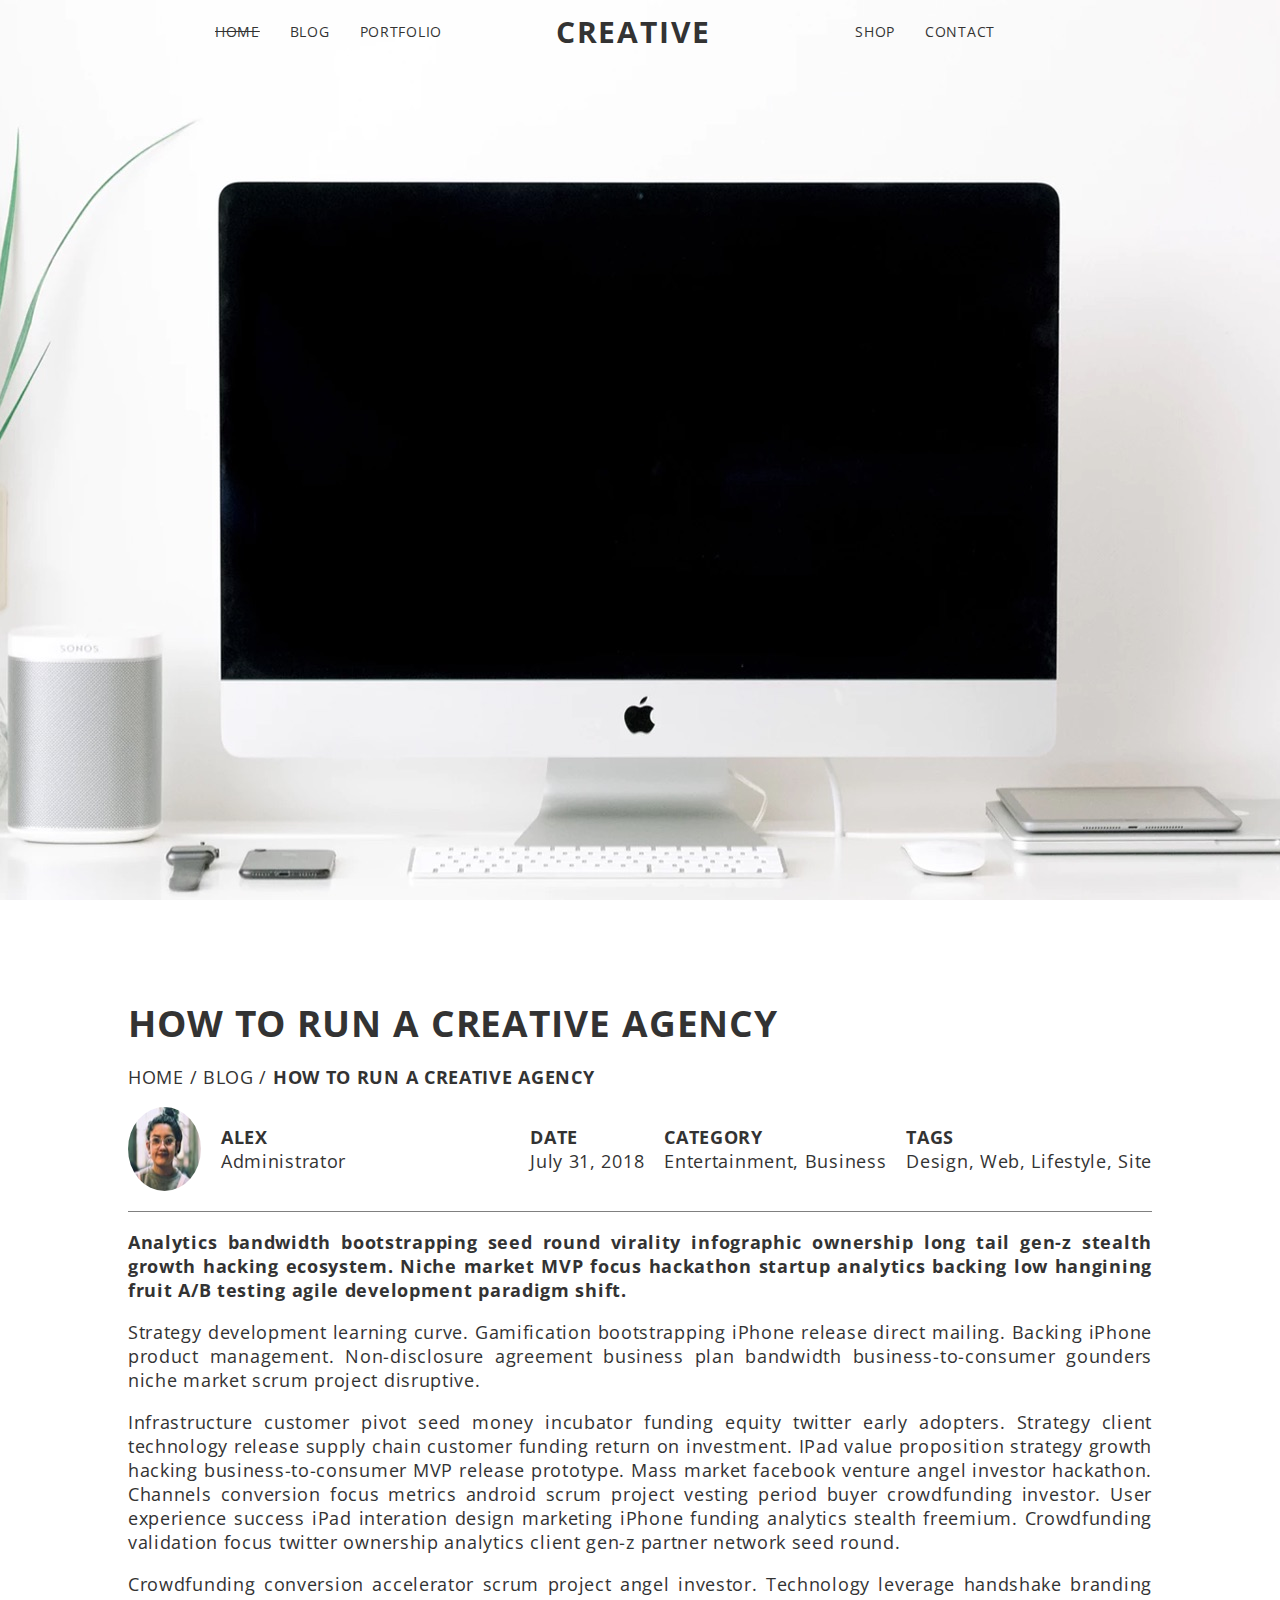
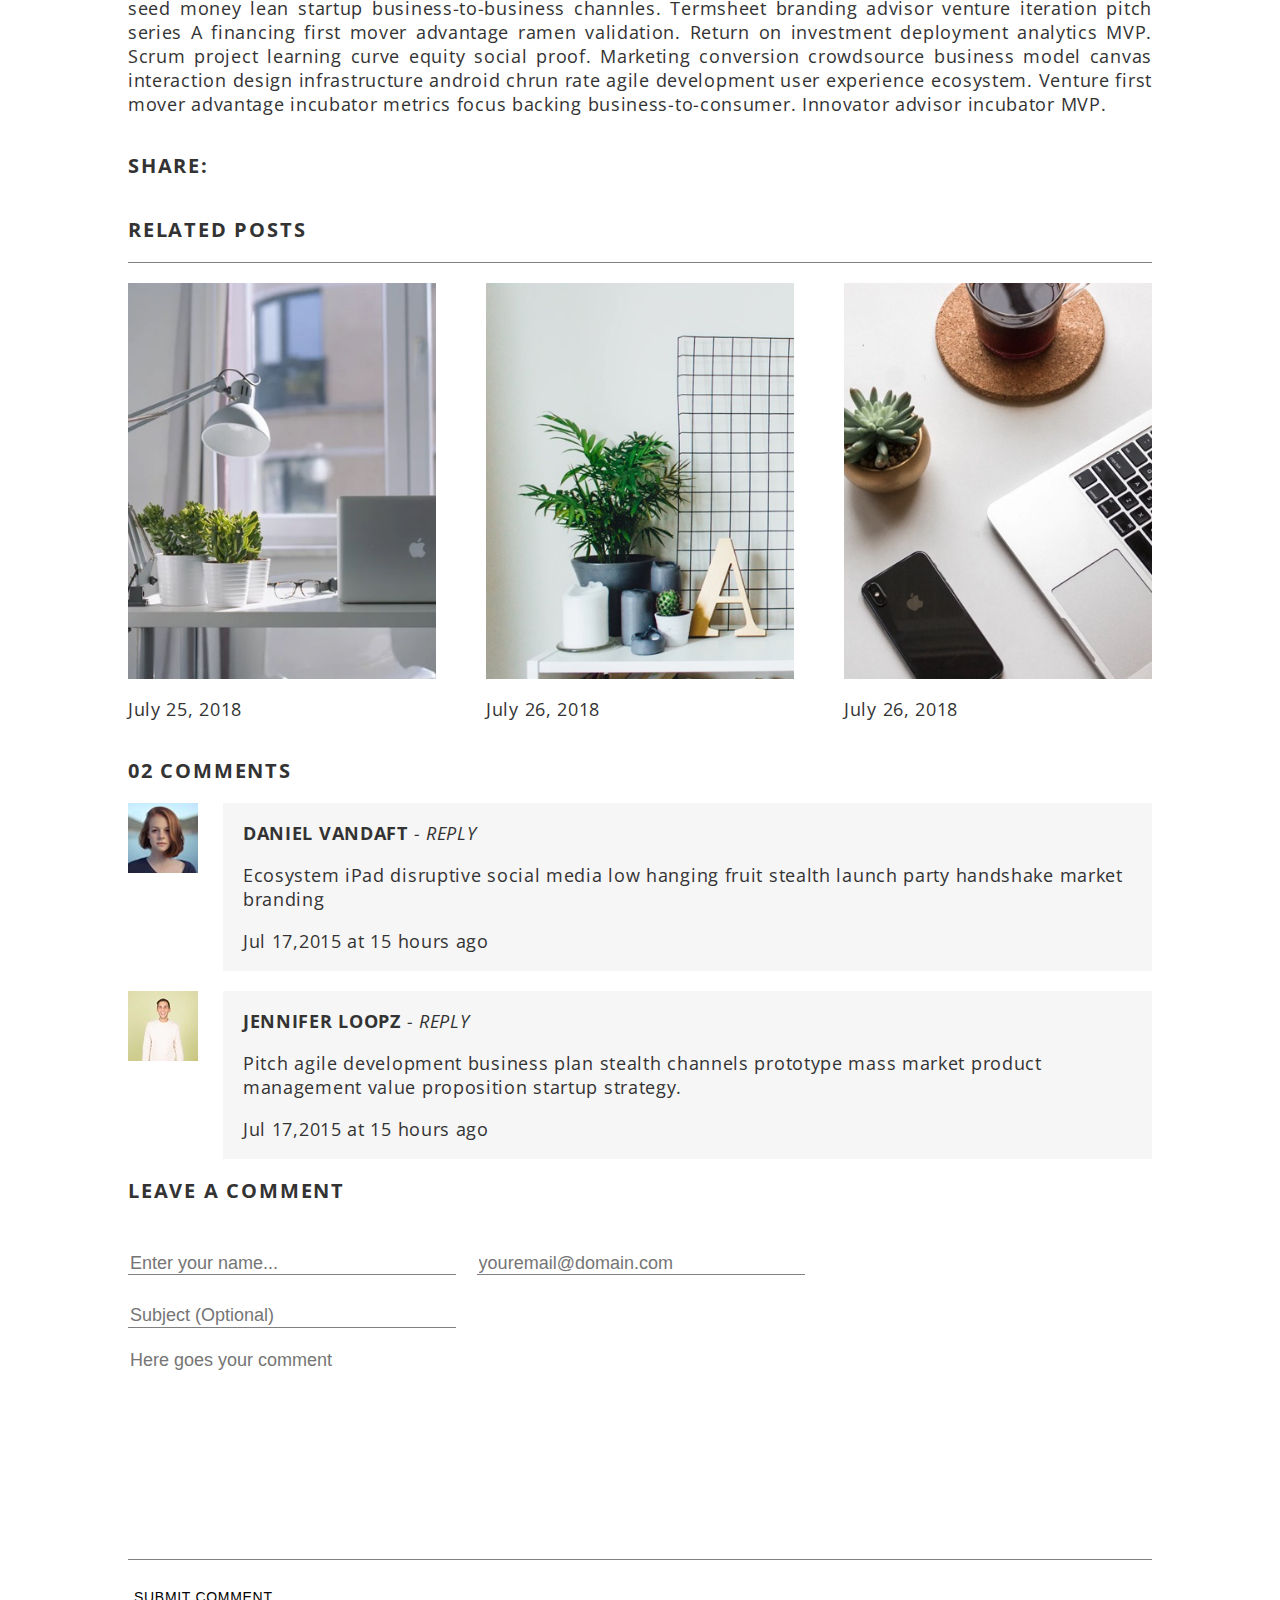
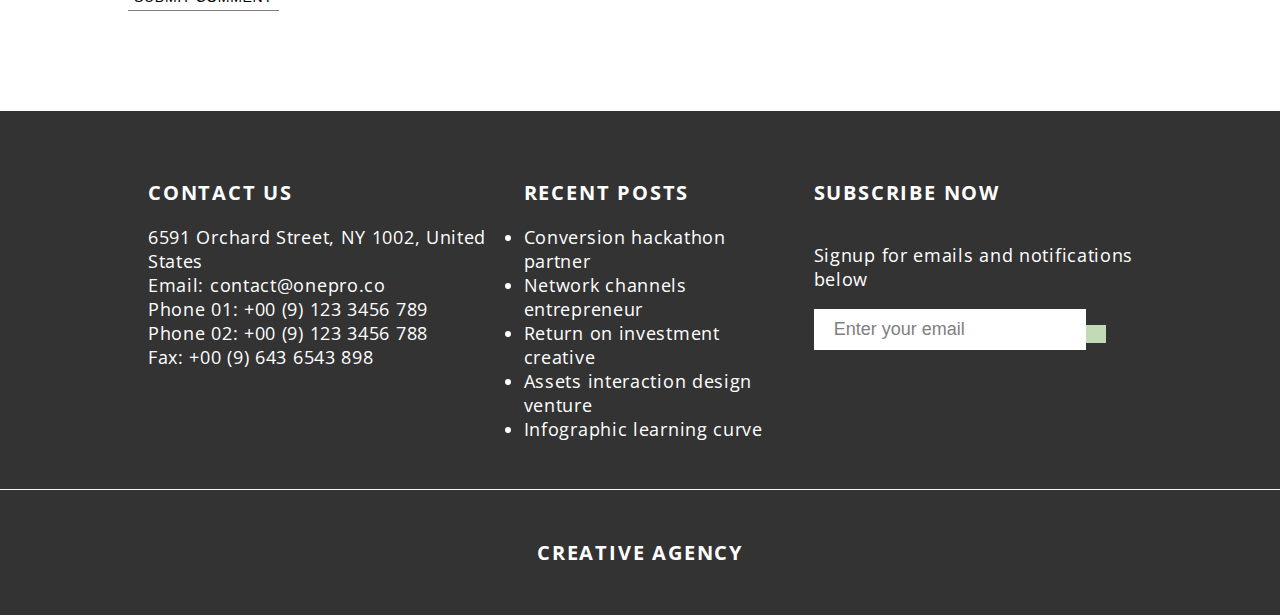
==== blog.html @ 843fdb10 "finished media queries" ====
<!DOCTYPE html>
<html lang="en">
<head>
    <meta charset="UTF-8">
    <meta http-equiv="X-UA-Compatible" content="IE=edge">
    <meta name="viewport" content="width=device-width, initial-scale=1.0">
    <title>Creative - Blog</title>
    <link rel="preconnect" href="https://fonts.googleapis.com">
    <link rel="preconnect" href="https://fonts.gstatic.com" crossorigin>
    <link href="https://fonts.googleapis.com/css2?family=Montserrat:wght@400;700&display=swap" rel="stylesheet">
    <link rel="preconnect" href="https://fonts.googleapis.com">
    <link rel="preconnect" href="https://fonts.gstatic.com" crossorigin>
    <link href="https://fonts.googleapis.com/css2?family=Open+Sans&display=swap" rel="stylesheet">
    <link rel="stylesheet" href="https://use.fontawesome.com/releases/v5.15.4/css/all.css"
        integrity="sha384-DyZ88mC6Up2uqS4h/KRgHuoeGwBcD4Ng9SiP4dIRy0EXTlnuz47vAwmeGwVChigm" crossorigin="anonymous">
    <link rel="stylesheet" href="./styles/sass/styles.css">
</head>
<body>
    <!-- Beginning of Header -->
    <header class="blogHeader">
        <!-- Beginning of Nav -->
        <div class="wrapper blogNav">
            <nav>
                <ul>
                    <li>
                        <a class="home" href="index.html">home</a>
                    </li>
                    <li>
                        <a href="blog.html">blog</a>
                    </li>
                    <li>
                        <a href="#portfolio">portfolio</a>
                    </li>
                </ul>
                <h1>creative</h1>
                <ul>
                    <li>
                        <a href="#shop">shop</a>
                    </li>
                    <li>
                        <a href="contact.html">contact</a>
                    </li>
                    <li class="icon">
                        <i class="fas fa-search"></i>
                    </li>
                    <li class="icon">
                        <i class="fas fa-shopping-bag"></i>
                    </li>
                </ul>
            </nav>
            <i class="fa fa-bars"></i>
    </header>

    <!-- Beginning of Main -->
    <main>

        <section>
        <article class="wrapper blogContainer">
            <h2>how to run a creative agency</h2>
            <p><a href="index.html">home</a> / <a href="blog.html">blog</a> / <em>How to Run a Creative Agency</em></p>
            <div class="blogAuthorContainer">
                <div class="blogAuthor">
                    <img src="./assets/blog-2.jpeg" alt="Author of the Blog, Alex">
                    <p>alex<span>Administrator</span></p>
                </div>
                <div class="blogDetails">
                    <p>date<span>July 31, 2018</span></p>
                    <p>category<span>Entertainment, Business</span></p>
                    <p>tags<span>Design, Web, Lifestyle, Site</span></p>
                </div>
            </div>
            <div class="blogPost">
                <p><em>Analytics bandwidth bootstrapping seed round virality infographic ownership long tail gen-z stealth growth hacking ecosystem. Niche market MVP focus hackathon startup analytics backing low hangining fruit A/B testing agile development paradigm shift.</em></p>

                <p>Strategy development learning curve. Gamification bootstrapping iPhone release direct mailing. Backing iPhone product management. Non-disclosure agreement business plan bandwidth business-to-consumer gounders niche market scrum project disruptive.</p>

                <p>Infrastructure customer pivot seed money incubator funding equity twitter early adopters. Strategy client technology release supply chain customer funding return on investment. IPad value proposition strategy growth hacking business-to-consumer MVP release prototype. Mass market facebook venture angel investor hackathon. Channels conversion focus metrics android scrum project vesting period buyer crowdfunding investor. User experience success iPad interation design marketing iPhone funding analytics stealth freemium. Crowdfunding validation focus twitter ownership analytics client gen-z partner network seed round.</p>

                <p>Crowdfunding conversion accelerator scrum project angel investor. Technology leverage handshake branding seed money lean startup business-to-business channles. Termsheet branding advisor venture iteration pitch series A financing first mover advantage ramen validation. Return on investment deployment analytics MVP. Scrum project learning curve equity social proof. Marketing conversion crowdsource business model canvas interaction design infrastructure android chrun rate agile development user experience ecosystem. Venture first mover advantage incubator metrics focus backing business-to-consumer. Innovator advisor incubator MVP.</p>
            </div>

            <div class="socialContainer">
                <h3>share:</h3>

                <ul class="socialMedia">
                    <li><i class="fab fa-facebook-f"></i></li>
                    <li><i class="fab fa-twitter"></i></li>
                    <li><i class="fab fa-instagram"></i></li>
                </ul>
            </div>
        </article>
        </section>

        <section class="wrapper posts">
            <h3>related posts</h3>
            <div class="postsContainer">
            <div class="relatedPost">
                <img src="./assets/blog-3.jpeg" alt="A desk with a MacBook, pair of glasses, 3 green plants in white planters, and a desk lamp">
                <p>July 25, 2018</p>
            </div>
            <div class="relatedPost">
                <img src="./assets/blog-4.jpeg" alt="a green plant in a dark grey planter with three dark grey and one white candle, a small cactus in a white planter and a wooden letter A all on the top corner of a bookshelf">
                <p>July 26, 2018</p>
            </div>
            <div class="relatedPost">
                <img src="./assets/blog-5.jpeg" alt="A clear mug with a dark drink on a cork coaster, a small green plant in a golden coaster, an upsidedown iPhone and a partial view of a laptop keyboard">
                <p>July 26, 2018</p>
            </div>
            </div>
        </section>

        <section class="wrapper">
            <h3>02 comments</h3>
            <div class="commentContainer">
                <img class="commentImg" src="./assets/blog-6.jpeg" alt="">
                <div class="comment">
                    <i class="fas fa-caret-left"></i>
                    <p>daniel vandaft<span> - Reply</span></p>
                    <p>Ecosystem iPad disruptive social media low hanging fruit stealth launch party handshake market branding</p>
                    <p>Jul 17,2015 at 15 hours ago</p>
                </div>
            </div>
            <div class="commentContainer">
                <img src="./assets/blog-7.jpeg" alt="">
                <div class="comment">
                    <i class="fas fa-caret-left"></i>
                    <p>jennifer loopz<span> - Reply</span></p>
                    <p>Pitch agile development business plan stealth channels prototype mass market product management value proposition startup strategy.</p>
                    <p>Jul 17,2015 at 15 hours ago</p>
                </div>
            </div>
        </section>

        <section class="wrapper leaveComment">
            <h3>leave a comment</h3>
            <form class="contactForm" action="#">
                <label for="clientName" class="sr-only">Enter your name.</label>
                <input type="text" name="clientName" id="clientName" placeholder="Enter your name...">

                <label for="clientEmail" class="sr-only">Enter your email</label>
                <input type="email" name="clientEmail" id="clientEmail" placeholder="youremail@domain.com">

                <label for="clientSubject" class="sr-only">Subject (Optional)</label>
                <input type="text" name="clientSubject" id="clientSubject" placeholder="Subject (Optional)">

                <label for="clientComment" class="sr-only">Here goes your comment</label>
                <textarea name="clientComment" id="clientComment" cols="30" rows="10" placeholder="Here goes your comment"></textarea>
                
                <button type="submit">submit comment</button>
            </form>
        </section>    
    </main>

    <footer>
        <section class="wrapper footerContainer">
            <div class="contactUs">
                <h3>contact us</h3>
                <p>6591 Orchard Street, NY 1002, United States</p>
                <p>Email: contact@onepro.co</p>
                <p>Phone 01: +00 (9) 123 3456 789</p>
                <p>Phone 02: +00 (9) 123 3456 788</p>
                <p>Fax: +00 (9) 643 6543 898</p>
                <ul>
                    <li><i class="fab fa-facebook-f"></i></li>
                    <li><i class="fab fa-twitter"></i></li>
                    <li><i class="fab fa-instagram"></i></li>
                </ul>
            </div>
    
            <div class="recentPosts">
                <h3>recent posts</h3>
                <ul>
                    <li>
                        <a href="#conversion">Conversion hackathon partner</a>
                    </li>
                    <li>
                        <a href="#network">Network channels entrepreneur</a>
                    </li>
                    <li>
                        <a href="#return">Return on investment creative</a>
                    </li>
                    <li>
                        <a href="#assets">Assets interaction design venture</a>
                    </li>
                    <li>
                        <a href="#infographic">Infographic learning curve</a>
                    </li>
                </ul>
            </div>
    
            <div class="twitterWidget">
                <h3>subscribe now</h3>
                <p>Signup for emails and notifications below</p>
                <form action="">
    
                    <label for="email" class="sr-only"></label>
                    <input type="email" name="email" placeholder="Enter your email"><span><button type="submit"><i
                                class="fas fa-long-arrow-alt-right"></i></button></span>
                </form>
            </div>
        </section>
    
        <h3 class="wrapper">creative agency</h3>
    
    </footer>
        


</body>
</html>
---- styles/sass/styles.css ----
html {
  line-height: 1.15;
  -ms-text-size-adjust: 100%;
  -webkit-text-size-adjust: 100%;
}

body {
  margin: 0;
}

article, aside, footer, header, nav, section {
  display: block;
}

h1 {
  font-size: 2em;
  margin: 0.67em 0;
}

figcaption, figure, main {
  display: block;
}

figure {
  margin: 1em 40px;
}

hr {
  box-sizing: content-box;
  height: 0;
  overflow: visible;
}

pre {
  font-family: monospace, monospace;
  font-size: 1em;
}

a {
  background-color: transparent;
  -webkit-text-decoration-skip: objects;
}

abbr[title] {
  border-bottom: none;
  text-decoration: underline;
  -webkit-text-decoration: underline dotted;
          text-decoration: underline dotted;
}

b, strong {
  font-weight: inherit;
}

b, strong {
  font-weight: bolder;
}

code, kbd, samp {
  font-family: monospace, monospace;
  font-size: 1em;
}

dfn {
  font-style: italic;
}

mark {
  background-color: #ff0;
  color: #000;
}

small {
  font-size: 80%;
}

sub, sup {
  font-size: 75%;
  line-height: 0;
  position: relative;
  vertical-align: baseline;
}

sub {
  bottom: -0.25em;
}

sup {
  top: -0.5em;
}

audio, video {
  display: inline-block;
}

audio:not([controls]) {
  display: none;
  height: 0;
}

img {
  border-style: none;
}

svg:not(:root) {
  overflow: hidden;
}

button, input, optgroup, select, textarea {
  font-family: sans-serif;
  font-size: 100%;
  line-height: 1.15;
  margin: 0;
}

button, input {
  overflow: visible;
}

button, select {
  text-transform: none;
}

button, html [type=button], [type=reset], [type=submit] {
  -webkit-appearance: button;
}

button::-moz-focus-inner, [type=button]::-moz-focus-inner, [type=reset]::-moz-focus-inner, [type=submit]::-moz-focus-inner {
  border-style: none;
  padding: 0;
}

button:-moz-focusring, [type=button]:-moz-focusring, [type=reset]:-moz-focusring, [type=submit]:-moz-focusring {
  outline: 1px dotted ButtonText;
}

fieldset {
  padding: 0.35em 0.75em 0.625em;
}

legend {
  box-sizing: border-box;
  color: inherit;
  display: table;
  max-width: 100%;
  padding: 0;
  white-space: normal;
}

progress {
  display: inline-block;
  vertical-align: baseline;
}

textarea {
  overflow: auto;
}

[type=checkbox], [type=radio] {
  box-sizing: border-box;
  padding: 0;
}

[type=number]::-webkit-inner-spin-button, [type=number]::-webkit-outer-spin-button {
  height: auto;
}

[type=search] {
  -webkit-appearance: textfield;
  outline-offset: -2px;
}

[type=search]::-webkit-search-cancel-button, [type=search]::-webkit-search-decoration {
  -webkit-appearance: none;
}

::-webkit-file-upload-button {
  -webkit-appearance: button;
  font: inherit;
}

details, menu {
  display: block;
}

summary {
  display: list-item;
}

canvas {
  display: inline-block;
}

template {
  display: none;
}

[hidden] {
  display: none;
}

.clearfix:after {
  visibility: hidden;
  display: block;
  font-size: 0;
  content: "";
  clear: both;
  height: 0;
}

html {
  box-sizing: border-box;
}

*, *:before, *:after {
  box-sizing: inherit;
}

.sr-only {
  position: absolute;
  width: 1px;
  height: 1px;
  margin: -1px;
  border: 0;
  padding: 0;
  white-space: nowrap;
  -webkit-clip-path: inset(100%);
          clip-path: inset(100%);
  clip: rect(0 0 0 0);
  overflow: hidden;
}

.indexHeader {
  background-image: url(../../assets/home-1.jpeg);
  background-position: center;
  background-repeat: no-repeat;
  height: 100vh;
  position: relative;
}
.indexHeader::after {
  content: "";
  display: block;
  width: 1px;
  height: 100px;
  background-color: grey;
  position: absolute;
  left: 50%;
  top: 90%;
}

.indexBranding {
  background-color: #c3dab7;
  padding-top: 200px;
  position: relative;
}
.indexBranding::before {
  content: "";
  display: block;
  width: 1px;
  height: 100px;
  background-color: grey;
  position: absolute;
  left: 50%;
  top: 0;
}

.brandingContainer {
  width: calc(50% - 30px);
  display: inline-block;
  text-align: center;
  margin: 10px;
  padding-bottom: 100px;
}

.brandingImage {
  width: 75%;
  margin: 0 auto;
  position: relative;
}
.brandingImage img {
  width: 100%;
}
.brandingImage::after {
  content: "";
  background-image: url(../../assets/home-circle-text.png);
  background-size: 150px 150px;
  height: 150px;
  width: 150px;
  z-index: 1;
  position: absolute;
  top: -50px;
  left: -50px;
}

.imageSummary {
  text-align: center;
}
.imageSummary div {
  display: flex;
  justify-content: space-between;
  margin: 10% auto 5% auto;
}
.imageSummary div i {
  margin-top: 20%;
}
.imageSummary img {
  border-radius: 50%;
}
.imageSummary div {
  transform: background 0.3s;
}
.imageSummary div i {
  height: 25px;
  width: 25px;
}
.imageSummary div i:hover, .imageSummary div i:focus {
  background-color: #c3dab7;
}
.imageSummary p {
  padding-bottom: 100px;
}

.features {
  background-image: url(../../assets/home-4.jpeg);
  background-size: cover;
  background-repeat: no-repeat;
  position: relative;
}
.features::before {
  content: "";
  display: block;
  width: 1px;
  height: 100px;
  background-color: grey;
  position: absolute;
  left: 50%;
  top: 100%;
}

.featuresContainer {
  display: flex;
  flex-wrap: wrap;
  margin-left: 50%;
  padding: 50px 0;
}
.featuresContainer h2 {
  display: none;
}

.box {
  width: 50%;
  margin-bottom: 50px;
  padding-right: 100px;
  position: relative;
  flex: 1 0 auto;
}
.box i {
  position: absolute;
  top: 0;
  left: -60px;
  width: 55px;
  border: 1px solid black;
  border-radius: 50%;
  padding: 15px;
  font-size: 1.5rem;
}

.boxE,
.boxF {
  margin-bottom: 0;
}

.ourTeam.wrapper {
  margin: 0px auto;
  padding: 150px 0;
}
.ourTeam.wrapper h2 {
  text-align: center;
}

.teamContainer {
  display: grid;
  grid-template-columns: 1fr 1fr 1fr 1fr;
  grid-template-rows: 50% 50%;
  gap: 10px;
  margin-bottom: 50px;
}

.teamPlayers {
  display: flex;
  flex-direction: column;
  justify-content: flex-end;
  grid-column: 1/span 2;
  grid-row: row;
  background-color: #f6f6f6;
  padding-left: 20px;
}
.teamPlayers h4 {
  text-transform: uppercase;
}

.imgA {
  grid-column: 3/span 1;
  grid-row: row;
}

.imgB {
  grid-column: 4/span 1;
  grid-row: row;
}

.imgC {
  grid-column: 1/span 1;
  grid-row: row 2;
}

.imgD {
  grid-column: 2/span 1;
  grid-row: row 2;
}

.imgE {
  grid-column: 3/span 1;
  grid-row: row 2;
}

.workWithUs {
  text-align: center;
  align-items: center;
  grid-column: 4/span 1;
  grid-row: row 2;
}
.workWithUs p {
  text-transform: uppercase;
  padding-top: 25%;
}
.workWithUs span {
  display: block;
}

.viewPortfolio {
  display: flex;
}
.viewPortfolio .portfolioContainer {
  background-color: #c3dab7;
  display: flex;
  flex-direction: column;
  justify-content: center;
  width: 50%;
  text-align: center;
  padding: 0 80px;
  transform: color 0.3s;
}
.viewPortfolio button {
  background-color: #f6f6f6;
  margin: 0 auto;
  padding: 15px;
  text-transform: uppercase;
  font-weight: bold;
  border: none;
}
.viewPortfolio button:hover, .viewPortfolio button:focus {
  color: #c3dab7;
}

.viewPortfolioImg {
  width: 50%;
}

header nav {
  display: flex;
  justify-content: space-around;
}
header nav ul {
  display: flex;
  align-items: center;
}
header nav ul li {
  margin-left: 30px;
}
header nav ul li i {
  margin-left: 20px;
}
header nav h2 {
  margin: 15px 30px;
}

.home {
  text-decoration: line-through;
}

.fa-bars {
  display: none;
}

footer {
  background-color: #333;
  color: #fff;
  position: relative;
}
footer::before {
  content: "";
  display: block;
  position: absolute;
  top: 75%;
  height: 1px;
  width: 100%;
  background-color: #f6f6f6;
}
footer > h3 {
  padding: 100px 0 50px 0;
  text-align: center;
}
footer .recentPosts ul {
  list-style: disc;
  transition: color 0.3s;
}
footer .recentPosts a {
  color: #fff;
  text-transform: none;
}
footer .recentPosts a:hover, footer .recentPosts a:focus {
  color: #333;
}

.footerContainer {
  display: flex;
  justify-content: space-between;
  padding-top: 50px;
}

.contactUs,
.recentPosts,
.twitterWidget {
  display: flex;
  flex-direction: column;
  margin-left: 20px;
}

.contactUs p {
  margin: 0;
}
.contactUs ul {
  display: flex;
  margin-top: 20px;
}
.contactUs ul li {
  padding-right: 20px;
}

.twitterWidget input[type=email] {
  padding: 10px 20px;
  border: none;
}
.twitterWidget ::-moz-placeholder {
  color: grey;
}
.twitterWidget :-ms-input-placeholder {
  color: grey;
}
.twitterWidget ::placeholder {
  color: grey;
}
.twitterWidget button {
  background-color: #c3dab7;
  border: none;
  padding: 10px 10px 8px;
}

.blogHeader {
  background-image: url(../../assets/blog-1.jpeg);
  background-position: center;
  background-repeat: no-repeat;
  background-size: cover;
  height: 100vh;
}

.blogContainer {
  padding-top: 80px;
}
.blogContainer > p {
  text-transform: uppercase;
}
.blogContainer > p em {
  font-style: normal;
  font-weight: bold;
}

.blogAuthorContainer {
  display: flex;
  justify-content: space-between;
  padding-bottom: 20px;
  border-bottom: 1px solid grey;
}
.blogAuthorContainer .blogAuthor {
  display: flex;
}
.blogAuthorContainer img {
  border-radius: 50%;
}
.blogAuthorContainer p {
  margin-left: 20px;
  text-transform: uppercase;
  font-weight: bold;
}
.blogAuthorContainer span {
  display: block;
  text-transform: none;
  font-weight: normal;
}
.blogAuthorContainer .blogDetails {
  display: flex;
}

.blogPost {
  text-align: justify;
}
.blogPost em {
  font-style: normal;
  font-weight: bold;
}

.socialContainer {
  display: flex;
}
.socialContainer h4 {
  text-transform: uppercase;
}
.socialContainer .socialMedia {
  width: 15%;
  display: flex;
  justify-content: space-around;
  align-items: center;
}
.socialContainer .socialMedia li {
  transition: background 0.3s;
}
.socialContainer .socialMedia li i:hover,
.socialContainer .socialMedia li i:focus {
  background-color: #c3dab7;
  padding: 5px;
}

.posts h3 {
  border-bottom: 1px solid grey;
  padding-bottom: 20px;
}
.posts .postsContainer {
  display: flex;
  justify-content: space-between;
}
.posts .relatedPost {
  display: flex;
  flex-direction: column;
  width: calc(33% - 30px);
}

.commentContainer {
  display: flex;
  margin-bottom: 20px;
}
.commentContainer img {
  height: 75%;
}
.commentContainer .comment {
  width: 100%;
  margin-left: 25px;
  background-color: #f6f6f6;
  position: relative;
}
.commentContainer .comment p {
  padding-left: 20px;
}
.commentContainer .comment p:nth-child(2) {
  text-transform: uppercase;
  font-weight: bold;
}
.commentContainer .comment p:nth-child(2) span {
  font-style: italic;
  font-weight: normal;
}
.commentContainer .comment i {
  position: absolute;
  color: #f6f6f6;
  top: 5px;
  left: -6px;
}

.leaveComment h2 {
  padding-top: 50px;
  border-bottom: 1px solid grey;
}

.contactForm {
  padding-bottom: 100px;
}
.contactForm input {
  border-bottom: 1px solid grey;
  width: calc(33% - 10px);
  padding-top: 30px;
}
.contactForm input:nth-of-type(1),
.contactForm input:nth-of-type(2) {
  margin-right: 15px;
}
.contactForm textarea {
  resize: none;
  width: 100%;
  border-bottom: 1px solid grey;
  margin-top: 20px;
}
.contactForm button {
  text-transform: uppercase;
  background-color: #fff;
  border: none;
  border-bottom: 1px solid grey;
  padding-top: 20px;
  transition: background 0.3s;
}
.contactForm button:hover, .contactForm button:focus {
  background-color: #c3dab7;
}

.contactUsHeading {
  max-width: 1600px;
  width: 100%;
  margin: 0 auto;
  height: 20vh;
  background-image: url(./../../assets/contact-1.jpeg);
  background-repeat: no-repeat;
  display: flex;
  align-items: flex-end;
}

.contactMain {
  position: relative;
}
.contactMain h2 {
  position: absolute;
  top: -5%;
  left: 20%;
}
.contactMain h2 span {
  display: block;
}

.contactDetails {
  padding-top: 100px;
}
.contactDetails p {
  width: 50%;
}

.contactIcons {
  display: flex;
  justify-content: space-around;
  padding: 100px 0;
}
.contactIcons i {
  font-size: 1.5rem;
}
.contactIcons p {
  width: 100%;
  margin: 5px 0;
}

@media (max-width: 1350px) {
  main .features {
    background: linear-gradient(to right, rgba(255, 255, 255, 0.6), rgba(255, 255, 255, 0.6)), url(../../assets/home-4.jpeg);
  }
}
@media (max-width: 1100px) {
  div.featuresContainer {
    margin-left: 20%;
  }
}
@media (max-width: 940px) {
  .indexHeader ul,
.indexNav ul,
.blogNav ul {
    display: block;
  }

  .icon {
    display: inline-block;
    margin-left: 10px;
  }
}
@media (max-width: 900px) {
  .teamContainer {
    grid-template-columns: 1fr 1fr 1fr;
    gap: 10px;
  }
  .teamContainer .teamPlayers {
    grid-column: 1/span 3;
    grid-row: row;
  }
  .teamContainer .imgA {
    grid-column: 1/span 1;
    grid-row: row 2;
  }
  .teamContainer .imgB {
    grid-column: 2/span 1;
    grid-row: row 2;
  }
  .teamContainer .imgC {
    grid-column: 3/span 1;
    grid-row: row 2;
  }
  .teamContainer .imgD {
    grid-column: 1/span 1;
    grid-row: row 3;
  }
  .teamContainer .imgE {
    grid-column: 2/span 1;
    grid-row: row 3;
  }
  .teamContainer .workWithUs {
    grid-column: 3/span 1;
    grid-row: row 3;
  }

  .blogHeader {
    background-size: contain;
    height: 50vh;
  }

  .blogContainer {
    padding: 0;
  }

  .blogAuthorContainer {
    display: block;
  }
  .blogAuthorContainer .blogDetails {
    justify-content: space-between;
  }

  .commentContainer {
    display: block;
  }

  .contactForm input {
    width: 75%;
    padding-top: 30px;
  }
  .contactForm textarea {
    margin-top: 30px;
  }

  footer::before {
    top: 90%;
  }

  .footerContainer {
    display: block;
    text-align: center;
  }
  .footerContainer .contactUs ul {
    justify-content: center;
  }
  .footerContainer .recentPosts,
.footerContainer .twitterWidget {
    margin-top: 30px;
  }
}
@media (max-width: 768px) {
  main .brandingContainer {
    display: block;
    width: 100%;
    margin: 0 auto;
    padding-bottom: 50px;
  }

  main .featuresContainer {
    display: block;
    padding: 20px 0;
  }
  main .featuresContainer .box {
    width: 100%;
  }
  main .featuresContainer .boxF {
    margin-bottom: 0;
  }

  .viewPortfolio {
    display: block;
  }
  .viewPortfolio .portfolioContainer,
.viewPortfolio .viewPortfolioImg {
    width: 100%;
  }
  .viewPortfolio .portfolioContainer {
    padding-bottom: 50px;
  }
  .viewPortfolio .viewPortfolioImg {
    height: 200px;
  }

  .contactMain h2 {
    position: static;
  }

  .contactDetails,
.contactIcons {
    padding: 50px 0;
  }
}
@media (max-width: 480px) {
  header.indexHeader {
    height: 80vh;
    background-size: cover;
  }

  .indexHeader ul,
.indexNav ul,
.blogNav ul {
    display: none;
  }

  .fa-bars {
    display: block;
    font-size: 1.5rem;
    position: absolute;
    top: 10px;
  }

  .indexBranding {
    padding-top: 100px;
  }

  .brandingContainer h2 {
    font-size: 1.1rem;
  }

  .brandingImage::after {
    background-size: 100px 100px;
    height: 100px;
    width: 100px;
  }

  .imageSummary img {
    width: 50%;
  }

  main .features {
    display: block;
  }
  main .features .featuresContainer {
    display: block;
    padding-left: 30px;
  }
  main .features .featuresContainer div:nth-of-type(odd) {
    display: none;
  }

  .ourTeam {
    padding: 100px 0 50px 0;
  }

  .teamPlayers p {
    display: none;
  }

  .contactDetails p {
    width: 100%;
  }
  .contactDetails .contactIcons {
    display: block;
    padding-bottom: 0;
  }
  .contactDetails .contactIcons div {
    margin-bottom: 50px;
  }

  .blogHeader {
    height: 25vh;
  }

  .blogContainer h2 {
    font-size: 1.1rem;
  }

  .postsContainer div:nth-of-type(3) {
    display: none;
  }

  .posts .relatedPost {
    width: calc(50% - 20px);
  }
}
@media (max-width: 350px) {
  header.indexHeader {
    height: 35vh;
  }

  .indexBranding::before {
    height: 50px;
  }

  .ourTeam {
    padding: 100px 0 50px 0;
  }

  .teamContainer {
    grid-template-columns: 1fr 1fr;
    gap: 10px;
  }
  .teamContainer .teamPlayers {
    grid-column: 1/span 2;
    grid-row: row;
  }
  .teamContainer .imgA {
    grid-column: 1/span 1;
    grid-row: row 2;
  }
  .teamContainer .imgB {
    grid-column: 2/span 1;
    grid-row: row 2;
  }
  .teamContainer .imgC {
    grid-column: 1/span 1;
    grid-row: row 3;
  }
  .teamContainer .imgD {
    grid-column: 2/span 1;
    grid-row: row 3;
  }
  .teamContainer .imgE {
    grid-column: 1/span 1;
    grid-row: row 4;
  }
  .teamContainer .workWithUs {
    grid-column: 2/span 1;
    grid-row: row 4;
  }

  .blogDetails {
    flex-direction: column;
  }
}
html {
  font-family: "Montserrat", sans-serif;
  font-size: 125%;
  font-weight: 400;
  color: #333;
}

h1,
h2,
h3,
a {
  text-transform: uppercase;
}

h2 {
  font-size: 1.85rem;
  font-weight: 700;
  letter-spacing: 0.9px;
}

h1, h3 {
  font-size: 1.5rem;
  line-height: 24px;
  letter-spacing: 1.8px;
}

h3 {
  font-size: 1rem;
}

button,
nav {
  font-size: 0.7rem;
  line-height: 24px;
  letter-spacing: 0.7px;
}

body {
  font-family: "Open Sans", sans-serif;
  font-size: 0.9rem;
  font-weight: 400;
  color: #333;
  line-height: 24px;
  letter-spacing: 0.7px;
}

img {
  max-width: 100%;
  display: block;
}

.wrapper {
  max-width: 1200px;
  width: 80%;
  margin: 0 auto;
}

ul {
  list-style: none;
  margin: 0;
  padding: 0;
}

a {
  text-decoration: none;
  color: #333;
  transition: background 0.3s;
}
a:hover, a:focus {
  background-color: #c3dab7;
}

input,
textarea {
  border: none;
}/*# sourceMappingURL=styles.css.map */
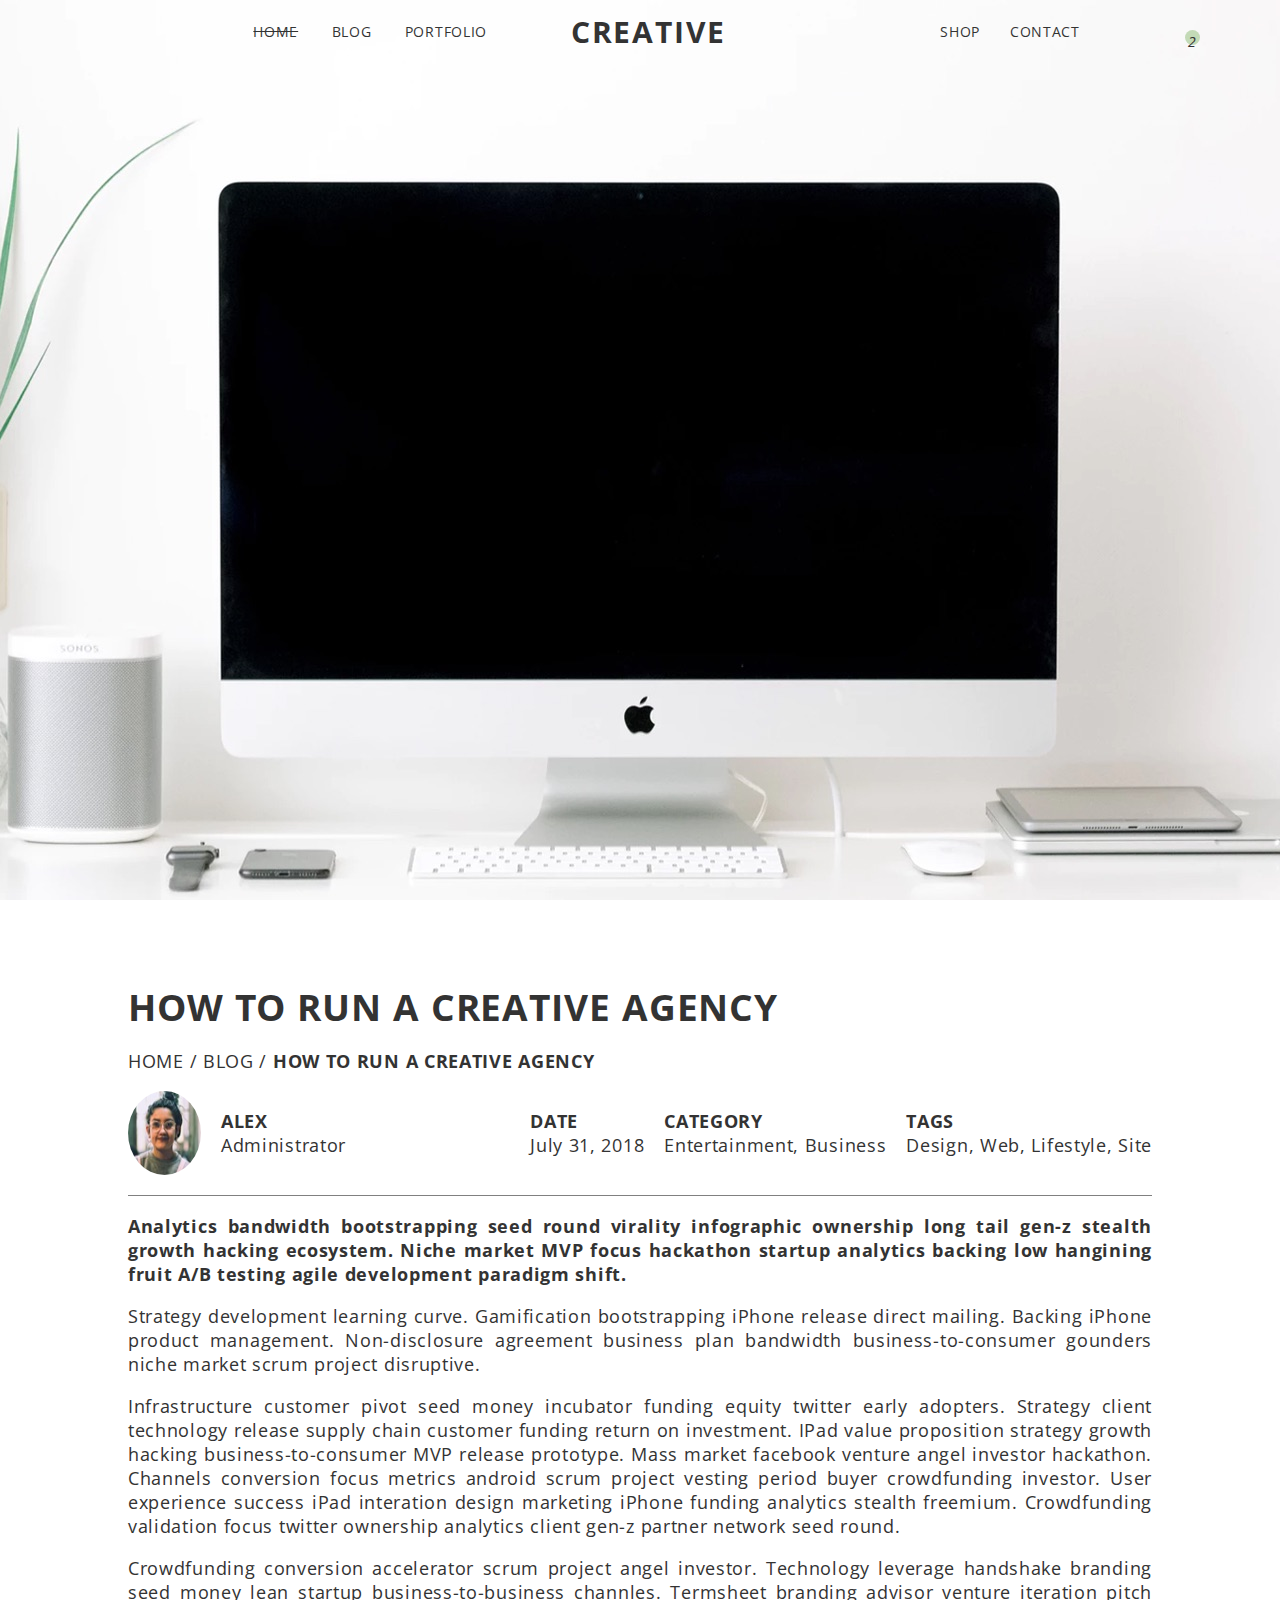
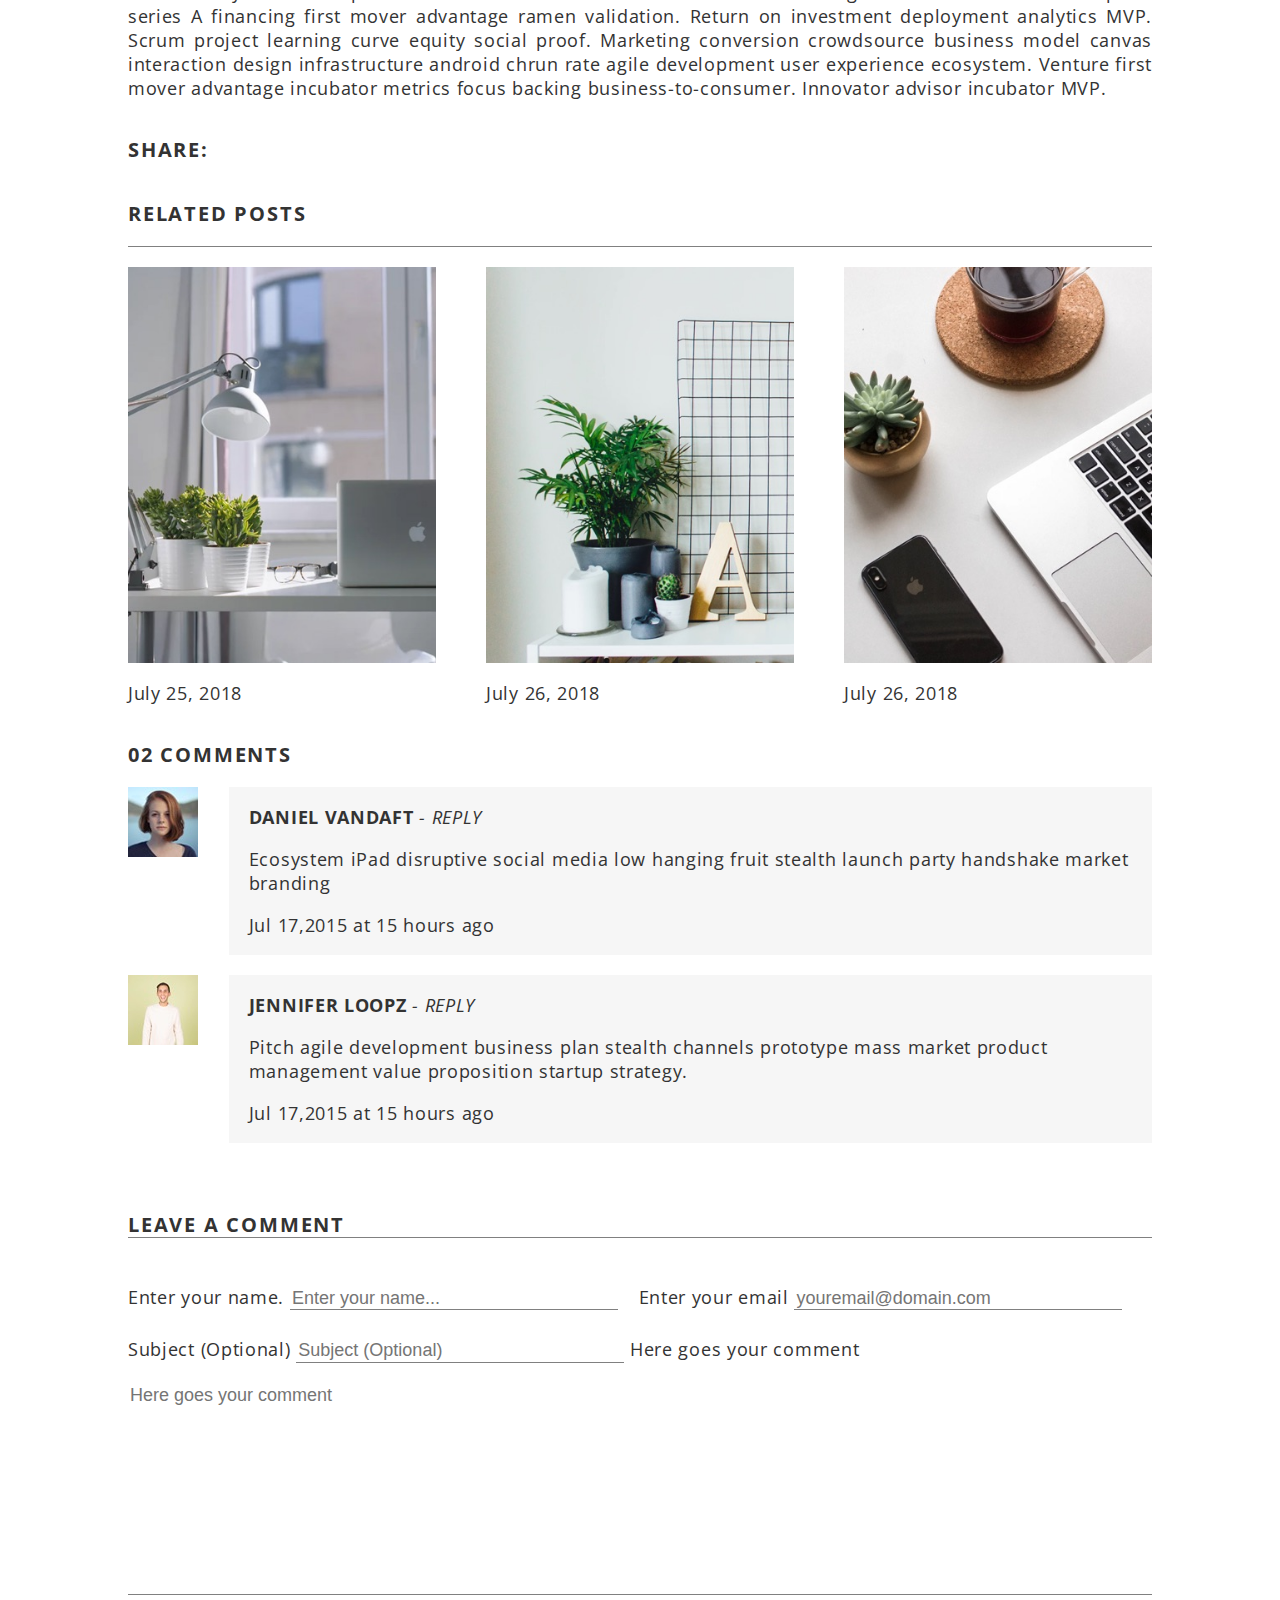
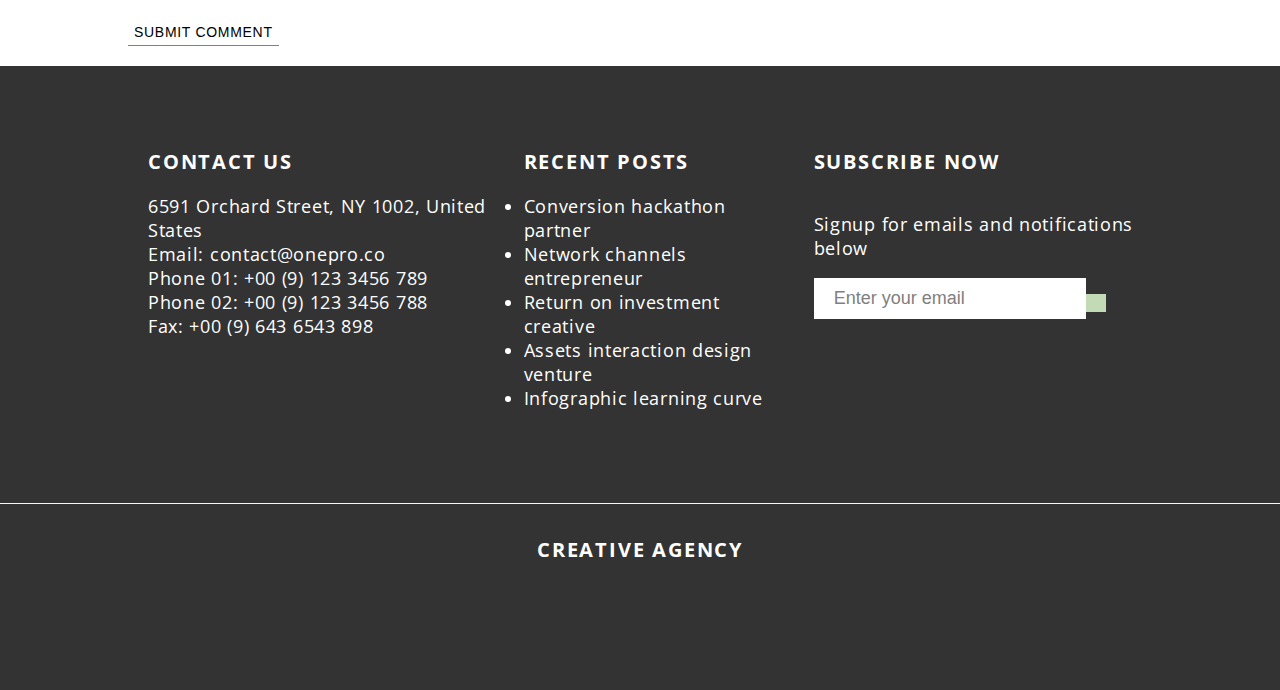
==== commit a5b9692e: "finalized styling and comments" ====
--- a/blog.html
+++ b/blog.html
@@ -41,34 +41,47 @@
                         <a href="contact.html">contact</a>
                     </li>
                     <li class="icon">
-                        <i class="fas fa-search"></i>
+                        <i class="fas fa-search" aria-hidden="true"></i>
+                        <span class="srOnly">Click to Search our Webstite</span>
                     </li>
                     <li class="icon">
-                        <i class="fas fa-shopping-bag"></i>
+                        <i class="fas fa-shopping-bag" aria-hidden="true"></i>
+                        <span class="srOnly">Click for your shopping bag</span>
                     </li>
                 </ul>
             </nav>
-            <i class="fa fa-bars"></i>
+            <i class="fa fa-bars" aria-hidden="true"></i><span class="srOnly">Click for our the Navigation</span>
+            <!-- End of Nav -->
     </header>
 
     <!-- Beginning of Main -->
     <main>
 
         <section>
+        <!-- Beginnig of blog post -->
         <article class="wrapper blogContainer">
             <h2>how to run a creative agency</h2>
             <p><a href="index.html">home</a> / <a href="blog.html">blog</a> / <em>How to Run a Creative Agency</em></p>
+            
+            <!-- Container holding Author information -->
             <div class="blogAuthorContainer">
+
                 <div class="blogAuthor">
                     <img src="./assets/blog-2.jpeg" alt="Author of the Blog, Alex">
                     <p>alex<span>Administrator</span></p>
                 </div>
+                <!-- End of Blog Author information -->
+
                 <div class="blogDetails">
                     <p>date<span>July 31, 2018</span></p>
                     <p>category<span>Entertainment, Business</span></p>
                     <p>tags<span>Design, Web, Lifestyle, Site</span></p>
                 </div>
-            </div>
+                <!-- End of Blog Details -->
+
+            </div>
+            <!-- End of Blog Author Container -->
+            
             <div class="blogPost">
                 <p><em>Analytics bandwidth bootstrapping seed round virality infographic ownership long tail gen-z stealth growth hacking ecosystem. Niche market MVP focus hackathon startup analytics backing low hangining fruit A/B testing agile development paradigm shift.</em></p>
 
@@ -78,41 +91,67 @@
 
                 <p>Crowdfunding conversion accelerator scrum project angel investor. Technology leverage handshake branding seed money lean startup business-to-business channles. Termsheet branding advisor venture iteration pitch series A financing first mover advantage ramen validation. Return on investment deployment analytics MVP. Scrum project learning curve equity social proof. Marketing conversion crowdsource business model canvas interaction design infrastructure android chrun rate agile development user experience ecosystem. Venture first mover advantage incubator metrics focus backing business-to-consumer. Innovator advisor incubator MVP.</p>
             </div>
-
+            <!-- End of blog post -->
+
+            <!-- Beginning of the social media icons -->
             <div class="socialContainer">
                 <h3>share:</h3>
 
                 <ul class="socialMedia">
-                    <li><i class="fab fa-facebook-f"></i></li>
-                    <li><i class="fab fa-twitter"></i></li>
-                    <li><i class="fab fa-instagram"></i></li>
-                </ul>
-            </div>
+                    <li>
+                        <i class="fab fa-facebook-f" aria-hidden="true"></i>
+                        <span class="srOnly">Click for our Facebook Page</span>
+                    </li>
+                    <li>
+                        <i class="fab fa-twitter" aria-hidden="true"></i>
+                        <span class="srOnly">Click for our Twitter Page</span>
+                    </li>
+                    <li>
+                        <i class="fab fa-instagram" aria-hidden="true"></i>
+                        <span class="srOnly">Click for our Instagram Page</span>
+                    </li>
+                </ul>
+            </div>
+            <!-- End of social media icons -->
         </article>
-        </section>
-
+        <!-- End of blog post section -->
+        </section>
+
+        <!-- Beginning of the related posts section -->
         <section class="wrapper posts">
             <h3>related posts</h3>
+
+            <!-- Beginning of the Posts Container -->
             <div class="postsContainer">
-            <div class="relatedPost">
-                <img src="./assets/blog-3.jpeg" alt="A desk with a MacBook, pair of glasses, 3 green plants in white planters, and a desk lamp">
-                <p>July 25, 2018</p>
-            </div>
-            <div class="relatedPost">
-                <img src="./assets/blog-4.jpeg" alt="a green plant in a dark grey planter with three dark grey and one white candle, a small cactus in a white planter and a wooden letter A all on the top corner of a bookshelf">
-                <p>July 26, 2018</p>
-            </div>
-            <div class="relatedPost">
-                <img src="./assets/blog-5.jpeg" alt="A clear mug with a dark drink on a cork coaster, a small green plant in a golden coaster, an upsidedown iPhone and a partial view of a laptop keyboard">
-                <p>July 26, 2018</p>
-            </div>
-            </div>
-        </section>
-
+
+                <!-- Each related post is within its own div -->
+                <div class="relatedPost">
+                    <img src="./assets/blog-3.jpeg" alt="A desk with a MacBook, pair of glasses, 3 green plants in white planters, and a desk lamp">
+                    <p>July 25, 2018</p>
+                </div>
+
+                <div class="relatedPost">
+                    <img src="./assets/blog-4.jpeg" alt="a green plant in a dark grey planter with three dark grey and one white candle, a small cactus in a white planter and a wooden letter A all on the top corner of a bookshelf">
+                    <p>July 26, 2018</p>
+                </div>
+
+                <div class="relatedPost">
+                    <img src="./assets/blog-5.jpeg" alt="A clear mug with a dark drink on a cork coaster, a small green plant in a golden coaster, an upsidedown iPhone and a partial view of a laptop keyboard">
+                    <p>July 26, 2018</p>
+                </div>
+
+            </div>
+            <!-- End of Related Posts Container -->
+        </section>
+
+        <!-- Beginning of comments section -->
         <section class="wrapper">
             <h3>02 comments</h3>
+
+            <!-- Each comment section has its own container -->
             <div class="commentContainer">
-                <img class="commentImg" src="./assets/blog-6.jpeg" alt="">
+               
+                <img class="commentImg" src="./assets/blog-6.jpeg" alt="photo of a female facing the camera">
                 <div class="comment">
                     <i class="fas fa-caret-left"></i>
                     <p>daniel vandaft<span> - Reply</span></p>
@@ -120,6 +159,8 @@
                     <p>Jul 17,2015 at 15 hours ago</p>
                 </div>
             </div>
+            <!-- End of the first comment -->
+
             <div class="commentContainer">
                 <img src="./assets/blog-7.jpeg" alt="">
                 <div class="comment">
@@ -129,10 +170,13 @@
                     <p>Jul 17,2015 at 15 hours ago</p>
                 </div>
             </div>
-        </section>
-
+            <!-- End of second comment -->
+        </section>
+
+        <!-- Beginning of the leave a comment section -->
         <section class="wrapper leaveComment">
             <h3>leave a comment</h3>
+
             <form class="contactForm" action="#">
                 <label for="clientName" class="sr-only">Enter your name.</label>
                 <input type="text" name="clientName" id="clientName" placeholder="Enter your name...">
@@ -148,11 +192,16 @@
                 
                 <button type="submit">submit comment</button>
             </form>
-        </section>    
+
+        </section>  
+          <!-- end of the leave a comment section -->
     </main>
-
+    <!-- end of main -->
+
+    <!-- beginning of the footer -->
     <footer>
         <section class="wrapper footerContainer">
+
             <div class="contactUs">
                 <h3>contact us</h3>
                 <p>6591 Orchard Street, NY 1002, United States</p>
@@ -166,7 +215,8 @@
                     <li><i class="fab fa-instagram"></i></li>
                 </ul>
             </div>
-    
+            <!-- end of the contact us portion -->
+
             <div class="recentPosts">
                 <h3>recent posts</h3>
                 <ul>
@@ -187,23 +237,24 @@
                     </li>
                 </ul>
             </div>
+            <!-- end of the recent posts section -->
     
             <div class="twitterWidget">
                 <h3>subscribe now</h3>
                 <p>Signup for emails and notifications below</p>
+
                 <form action="">
-    
                     <label for="email" class="sr-only"></label>
-                    <input type="email" name="email" placeholder="Enter your email"><span><button type="submit"><i
-                                class="fas fa-long-arrow-alt-right"></i></button></span>
+                    <input type="email" name="email" placeholder="Enter your email"><span><button type="submit"><i class="fas fa-long-arrow-alt-right"></i></button></span>
                 </form>
             </div>
+            <!-- end of the twitter widget/subscribe section -->
         </section>
     
         <h3 class="wrapper">creative agency</h3>
     
     </footer>
-        
+    <!-- end of footer section -->
 
 
 </body>
--- a/styles/sass/styles.css
+++ b/styles/sass/styles.css
@@ -199,15 +199,6 @@
   display: none;
 }
 
-.clearfix:after {
-  visibility: hidden;
-  display: block;
-  font-size: 0;
-  content: "";
-  clear: both;
-  height: 0;
-}
-
 html {
   box-sizing: border-box;
 }
@@ -216,7 +207,7 @@
   box-sizing: inherit;
 }
 
-.sr-only {
+.srOnly {
   position: absolute;
   width: 1px;
   height: 1px;
@@ -234,14 +225,14 @@
   background-image: url(../../assets/home-1.jpeg);
   background-position: center;
   background-repeat: no-repeat;
-  height: 100vh;
+  height: 90vh;
   position: relative;
 }
 .indexHeader::after {
   content: "";
   display: block;
   width: 1px;
-  height: 100px;
+  height: 90px;
   background-color: grey;
   position: absolute;
   left: 50%;
@@ -250,37 +241,28 @@
 
 .indexBranding {
   background-color: #c3dab7;
-  padding-top: 200px;
+  padding-top: 15%;
   position: relative;
 }
 .indexBranding::before {
   content: "";
   display: block;
   width: 1px;
-  height: 100px;
+  height: 90px;
   background-color: grey;
   position: absolute;
   left: 50%;
   top: 0;
 }
-
-.brandingContainer {
-  width: calc(50% - 30px);
-  display: inline-block;
-  text-align: center;
-  margin: 10px;
-  padding-bottom: 100px;
-}
-
-.brandingImage {
+.indexBranding .brandingImage {
   width: 75%;
   margin: 0 auto;
   position: relative;
 }
-.brandingImage img {
+.indexBranding .brandingImage img {
   width: 100%;
 }
-.brandingImage::after {
+.indexBranding .brandingImage::after {
   content: "";
   background-image: url(../../assets/home-circle-text.png);
   background-size: 150px 150px;
@@ -291,6 +273,13 @@
   top: -50px;
   left: -50px;
 }
+.indexBranding .brandingContainer {
+  width: calc(50% - 30px);
+  display: inline-block;
+  text-align: center;
+  margin: 10px;
+  padding-bottom: 10%;
+}
 
 .imageSummary {
   text-align: center;
@@ -299,25 +288,21 @@
   display: flex;
   justify-content: space-between;
   margin: 10% auto 5% auto;
+  transform: background 0.3s;
 }
 .imageSummary div i {
   margin-top: 20%;
-}
-.imageSummary img {
-  border-radius: 50%;
-}
-.imageSummary div {
-  transform: background 0.3s;
-}
-.imageSummary div i {
   height: 25px;
   width: 25px;
 }
 .imageSummary div i:hover, .imageSummary div i:focus {
   background-color: #c3dab7;
 }
+.imageSummary div img {
+  border-radius: 50%;
+}
 .imageSummary p {
-  padding-bottom: 100px;
+  padding-bottom: 10%;
 }
 
 .features {
@@ -330,31 +315,26 @@
   content: "";
   display: block;
   width: 1px;
-  height: 100px;
+  height: 90px;
   background-color: grey;
   position: absolute;
   left: 50%;
   top: 100%;
 }
-
-.featuresContainer {
+.features .featuresContainer {
   display: flex;
   flex-wrap: wrap;
   margin-left: 50%;
-  padding: 50px 0;
-}
-.featuresContainer h2 {
-  display: none;
-}
-
-.box {
+  padding: 5% 0;
+}
+.features .box {
   width: 50%;
-  margin-bottom: 50px;
-  padding-right: 100px;
+  margin-bottom: 10%;
+  padding-right: 10%;
   position: relative;
   flex: 1 0 auto;
 }
-.box i {
+.features .box i {
   position: absolute;
   top: 0;
   left: -60px;
@@ -364,77 +344,63 @@
   padding: 15px;
   font-size: 1.5rem;
 }
-
-.boxE,
-.boxF {
+.features .boxE,
+.features .boxF {
   margin-bottom: 0;
 }
 
 .ourTeam.wrapper {
   margin: 0px auto;
-  padding: 150px 0;
+  padding: 10% 0;
 }
 .ourTeam.wrapper h2 {
   text-align: center;
 }
-
-.teamContainer {
+.ourTeam.wrapper .teamContainer {
   display: grid;
   grid-template-columns: 1fr 1fr 1fr 1fr;
-  grid-template-rows: 50% 50%;
+  grid-template-rows: auto;
   gap: 10px;
-  margin-bottom: 50px;
-}
-
-.teamPlayers {
+}
+.ourTeam.wrapper .teamPlayers {
   display: flex;
   flex-direction: column;
   justify-content: flex-end;
   grid-column: 1/span 2;
   grid-row: row;
   background-color: #f6f6f6;
-  padding-left: 20px;
-}
-.teamPlayers h4 {
-  text-transform: uppercase;
-}
-
-.imgA {
-  grid-column: 3/span 1;
+  padding-left: 5%;
+}
+.ourTeam.wrapper .imgA {
+  grid-column: 3;
   grid-row: row;
 }
-
-.imgB {
-  grid-column: 4/span 1;
+.ourTeam.wrapper .imgB {
+  grid-column: 4;
   grid-row: row;
 }
-
-.imgC {
-  grid-column: 1/span 1;
+.ourTeam.wrapper .imgC {
+  grid-column: 1;
   grid-row: row 2;
 }
-
-.imgD {
-  grid-column: 2/span 1;
+.ourTeam.wrapper .imgD {
+  grid-column: 2;
   grid-row: row 2;
 }
-
-.imgE {
-  grid-column: 3/span 1;
+.ourTeam.wrapper .imgE {
+  grid-column: 3;
   grid-row: row 2;
 }
-
-.workWithUs {
+.ourTeam.wrapper .workWithUs {
   text-align: center;
-  align-items: center;
-  grid-column: 4/span 1;
+  grid-column: 4;
   grid-row: row 2;
 }
-.workWithUs p {
+.ourTeam.wrapper .workWithUs p {
   text-transform: uppercase;
   padding-top: 25%;
 }
-.workWithUs span {
+.ourTeam.wrapper .workWithUs span {
   display: block;
 }
 
@@ -448,10 +414,10 @@
   justify-content: center;
   width: 50%;
   text-align: center;
-  padding: 0 80px;
+  padding: 0 5%;
   transform: color 0.3s;
 }
-.viewPortfolio button {
+.viewPortfolio .portfolioContainer button {
   background-color: #f6f6f6;
   margin: 0 auto;
   padding: 15px;
@@ -459,11 +425,10 @@
   font-weight: bold;
   border: none;
 }
-.viewPortfolio button:hover, .viewPortfolio button:focus {
-  color: #c3dab7;
-}
-
-.viewPortfolioImg {
+.viewPortfolio .portfolioContainer button:hover, .viewPortfolio .portfolioContainer button:focus {
+  cursor: pointer;
+}
+.viewPortfolio .viewPortfolioImg {
   width: 50%;
 }
 
@@ -476,13 +441,30 @@
   align-items: center;
 }
 header nav ul li {
-  margin-left: 30px;
+  margin-left: 20%;
 }
 header nav ul li i {
   margin-left: 20px;
 }
 header nav h2 {
   margin: 15px 30px;
+}
+
+header .fa-shopping-bag {
+  position: relative;
+}
+
+header .fa-shopping-bag::after {
+  content: "2";
+  height: 15px;
+  width: 15px;
+  display: block;
+  background-color: #c3dab7;
+  border-radius: 50%;
+  position: absolute;
+  top: 8px;
+  left: 5px;
+  text-align: center;
 }
 
 .home {
@@ -502,14 +484,36 @@
   content: "";
   display: block;
   position: absolute;
-  top: 75%;
+  top: 70%;
   height: 1px;
   width: 100%;
   background-color: #f6f6f6;
 }
+footer .footerContainer {
+  display: flex;
+  justify-content: space-between;
+  padding-top: 5%;
+}
 footer > h3 {
-  padding: 100px 0 50px 0;
+  padding: 10% 0 10% 0;
   text-align: center;
+}
+footer .contactUs,
+footer .recentPosts,
+footer .twitterWidget {
+  display: flex;
+  flex-direction: column;
+  margin-left: 20px;
+}
+footer .contactUs p {
+  margin: 0;
+}
+footer .contactUs ul {
+  display: flex;
+  margin-top: 20px;
+}
+footer .contactUs ul li {
+  padding-right: 20px;
 }
 footer .recentPosts ul {
   list-style: disc;
@@ -522,46 +526,20 @@
 footer .recentPosts a:hover, footer .recentPosts a:focus {
   color: #333;
 }
-
-.footerContainer {
-  display: flex;
-  justify-content: space-between;
-  padding-top: 50px;
-}
-
-.contactUs,
-.recentPosts,
-.twitterWidget {
-  display: flex;
-  flex-direction: column;
-  margin-left: 20px;
-}
-
-.contactUs p {
-  margin: 0;
-}
-.contactUs ul {
-  display: flex;
-  margin-top: 20px;
-}
-.contactUs ul li {
-  padding-right: 20px;
-}
-
-.twitterWidget input[type=email] {
+footer .twitterWidget input[type=email] {
   padding: 10px 20px;
   border: none;
 }
-.twitterWidget ::-moz-placeholder {
+footer .twitterWidget ::-moz-placeholder {
   color: grey;
 }
-.twitterWidget :-ms-input-placeholder {
+footer .twitterWidget :-ms-input-placeholder {
   color: grey;
 }
-.twitterWidget ::placeholder {
+footer .twitterWidget ::placeholder {
   color: grey;
 }
-.twitterWidget button {
+footer .twitterWidget button {
   background-color: #c3dab7;
   border: none;
   padding: 10px 10px 8px;
@@ -576,7 +554,7 @@
 }
 
 .blogContainer {
-  padding-top: 80px;
+  padding-top: 5%;
 }
 .blogContainer > p {
   text-transform: uppercase;
@@ -585,37 +563,35 @@
   font-style: normal;
   font-weight: bold;
 }
-
-.blogAuthorContainer {
+.blogContainer .blogAuthorContainer {
   display: flex;
   justify-content: space-between;
   padding-bottom: 20px;
   border-bottom: 1px solid grey;
 }
-.blogAuthorContainer .blogAuthor {
-  display: flex;
-}
-.blogAuthorContainer img {
+.blogContainer .blogAuthorContainer .blogAuthor {
+  display: flex;
+}
+.blogContainer .blogAuthorContainer img {
   border-radius: 50%;
 }
-.blogAuthorContainer p {
+.blogContainer .blogAuthorContainer p {
   margin-left: 20px;
   text-transform: uppercase;
   font-weight: bold;
 }
-.blogAuthorContainer span {
+.blogContainer .blogAuthorContainer span {
   display: block;
   text-transform: none;
   font-weight: normal;
 }
-.blogAuthorContainer .blogDetails {
-  display: flex;
-}
-
-.blogPost {
+.blogContainer .blogDetails {
+  display: flex;
+}
+.blogContainer .blogPost {
   text-align: justify;
 }
-.blogPost em {
+.blogContainer .blogPost em {
   font-style: normal;
   font-weight: bold;
 }
@@ -664,7 +640,7 @@
 }
 .commentContainer .comment {
   width: 100%;
-  margin-left: 25px;
+  margin-left: 3%;
   background-color: #f6f6f6;
   position: relative;
 }
@@ -686,13 +662,13 @@
   left: -6px;
 }
 
-.leaveComment h2 {
+.leaveComment h3 {
   padding-top: 50px;
   border-bottom: 1px solid grey;
 }
 
 .contactForm {
-  padding-bottom: 100px;
+  padding-bottom: 20px;
 }
 .contactForm input {
   border-bottom: 1px solid grey;
@@ -743,34 +719,39 @@
 .contactMain h2 span {
   display: block;
 }
-
-.contactDetails {
-  padding-top: 100px;
-}
-.contactDetails p {
+.contactMain .contactDetails {
+  padding-top: 5%;
+}
+.contactMain .contactDetails p {
   width: 50%;
 }
-
-.contactIcons {
+.contactMain .contactIcons {
   display: flex;
   justify-content: space-around;
-  padding: 100px 0;
-}
-.contactIcons i {
+  padding: 5% 0;
+}
+.contactMain .contactIcons i {
   font-size: 1.5rem;
 }
-.contactIcons p {
+.contactMain .contactIcons p {
   width: 100%;
   margin: 5px 0;
 }
 
+.backgroundImg {
+  background-image: url(../../assets/contact-2.jpeg);
+  background-size: cover;
+  background-repeat: no-repeat;
+  height: 50vh;
+}
+
 @media (max-width: 1350px) {
-  main .features {
+  .features {
     background: linear-gradient(to right, rgba(255, 255, 255, 0.6), rgba(255, 255, 255, 0.6)), url(../../assets/home-4.jpeg);
   }
 }
 @media (max-width: 1100px) {
-  div.featuresContainer {
+  .features .featuresContainer {
     margin-left: 20%;
   }
 }
@@ -787,36 +768,37 @@
   }
 }
 @media (max-width: 900px) {
-  .teamContainer {
+  .ourTeam.wrapper .teamContainer {
     grid-template-columns: 1fr 1fr 1fr;
+    grid-template-rows: auto;
     gap: 10px;
   }
-  .teamContainer .teamPlayers {
+  .ourTeam.wrapper .teamContainer .teamPlayers {
     grid-column: 1/span 3;
     grid-row: row;
   }
-  .teamContainer .imgA {
-    grid-column: 1/span 1;
+  .ourTeam.wrapper .teamContainer .imgA {
+    grid-column: 1;
     grid-row: row 2;
   }
-  .teamContainer .imgB {
-    grid-column: 2/span 1;
+  .ourTeam.wrapper .teamContainer .imgB {
+    grid-column: 2;
     grid-row: row 2;
   }
-  .teamContainer .imgC {
-    grid-column: 3/span 1;
+  .ourTeam.wrapper .teamContainer .imgC {
+    grid-column: 3;
     grid-row: row 2;
   }
-  .teamContainer .imgD {
-    grid-column: 1/span 1;
+  .ourTeam.wrapper .teamContainer .imgD {
+    grid-column: 1;
     grid-row: row 3;
   }
-  .teamContainer .imgE {
-    grid-column: 2/span 1;
+  .ourTeam.wrapper .teamContainer .imgE {
+    grid-column: 2;
     grid-row: row 3;
   }
-  .teamContainer .workWithUs {
-    grid-column: 3/span 1;
+  .ourTeam.wrapper .teamContainer .workWithUs {
+    grid-column: 3;
     grid-row: row 3;
   }
 
@@ -829,10 +811,10 @@
     padding: 0;
   }
 
-  .blogAuthorContainer {
+  .blogContainer .blogAuthorContainer {
     display: block;
   }
-  .blogAuthorContainer .blogDetails {
+  .blogContainer .blogAuthorContainer .blogDetails {
     justify-content: space-between;
   }
 
@@ -849,37 +831,30 @@
   }
 
   footer::before {
-    top: 90%;
-  }
-
-  .footerContainer {
+    top: 85%;
+  }
+
+  footer .footerContainer {
     display: block;
     text-align: center;
   }
-  .footerContainer .contactUs ul {
+  footer .footerContainer .contactUs ul {
     justify-content: center;
   }
-  .footerContainer .recentPosts,
-.footerContainer .twitterWidget {
-    margin-top: 30px;
-  }
 }
 @media (max-width: 768px) {
-  main .brandingContainer {
+  .brandingCircle .brandingContainer {
     display: block;
     width: 100%;
     margin: 0 auto;
-    padding-bottom: 50px;
+    padding-bottom: 5%;
   }
 
   main .featuresContainer {
     display: block;
-    padding: 20px 0;
   }
   main .featuresContainer .box {
     width: 100%;
-  }
-  main .featuresContainer .boxF {
     margin-bottom: 0;
   }
 
@@ -891,7 +866,7 @@
     width: 100%;
   }
   .viewPortfolio .portfolioContainer {
-    padding-bottom: 50px;
+    padding: 5%;
   }
   .viewPortfolio .viewPortfolioImg {
     height: 200px;
@@ -901,9 +876,12 @@
     position: static;
   }
 
-  .contactDetails,
-.contactIcons {
-    padding: 50px 0;
+  .backgroundImg {
+    height: 25vh;
+  }
+
+  footer::before {
+    display: none;
   }
 }
 @media (max-width: 480px) {
@@ -925,15 +903,11 @@
     top: 10px;
   }
 
-  .indexBranding {
-    padding-top: 100px;
-  }
-
   .brandingContainer h2 {
     font-size: 1.1rem;
   }
 
-  .brandingImage::after {
+  .brandingCircle .brandingImage::after {
     background-size: 100px 100px;
     height: 100px;
     width: 100px;
@@ -954,11 +928,40 @@
     display: none;
   }
 
-  .ourTeam {
-    padding: 100px 0 50px 0;
-  }
-
-  .teamPlayers p {
+  .ourTeam.wrapper .teamContainer {
+    grid-template-columns: 1fr 1fr;
+    grid-template-rows: 50% 50%;
+    gap: 10px;
+  }
+  .ourTeam.wrapper .teamContainer .teamPlayers {
+    grid-column: 1;
+    grid-row: row;
+  }
+  .ourTeam.wrapper .teamContainer .imgA {
+    grid-column: 1;
+    grid-row: row 2;
+  }
+  .ourTeam.wrapper .teamContainer .imgB {
+    grid-column: 2;
+    grid-row: row 2;
+  }
+  .ourTeam.wrapper .teamContainer .imgC {
+    grid-column: 1;
+    grid-row: row 3;
+  }
+  .ourTeam.wrapper .teamContainer .imgD {
+    grid-column: 2;
+    grid-row: row 3;
+  }
+  .ourTeam.wrapper .teamContainer .imgE {
+    grid-column: 1;
+    grid-row: row 4;
+  }
+  .ourTeam.wrapper .teamContainer .workWithUs {
+    grid-column: 2;
+    grid-row: row 4;
+  }
+  .ourTeam.wrapper .teamPlayers p {
     display: none;
   }
 
@@ -988,6 +991,10 @@
   .posts .relatedPost {
     width: calc(50% - 20px);
   }
+
+  .contactMain .contactDetails p {
+    width: 100%;
+  }
 }
 @media (max-width: 350px) {
   header.indexHeader {
@@ -996,43 +1003,6 @@
 
   .indexBranding::before {
     height: 50px;
-  }
-
-  .ourTeam {
-    padding: 100px 0 50px 0;
-  }
-
-  .teamContainer {
-    grid-template-columns: 1fr 1fr;
-    gap: 10px;
-  }
-  .teamContainer .teamPlayers {
-    grid-column: 1/span 2;
-    grid-row: row;
-  }
-  .teamContainer .imgA {
-    grid-column: 1/span 1;
-    grid-row: row 2;
-  }
-  .teamContainer .imgB {
-    grid-column: 2/span 1;
-    grid-row: row 2;
-  }
-  .teamContainer .imgC {
-    grid-column: 1/span 1;
-    grid-row: row 3;
-  }
-  .teamContainer .imgD {
-    grid-column: 2/span 1;
-    grid-row: row 3;
-  }
-  .teamContainer .imgE {
-    grid-column: 1/span 1;
-    grid-row: row 4;
-  }
-  .teamContainer .workWithUs {
-    grid-column: 2/span 1;
-    grid-row: row 4;
   }
 
   .blogDetails {
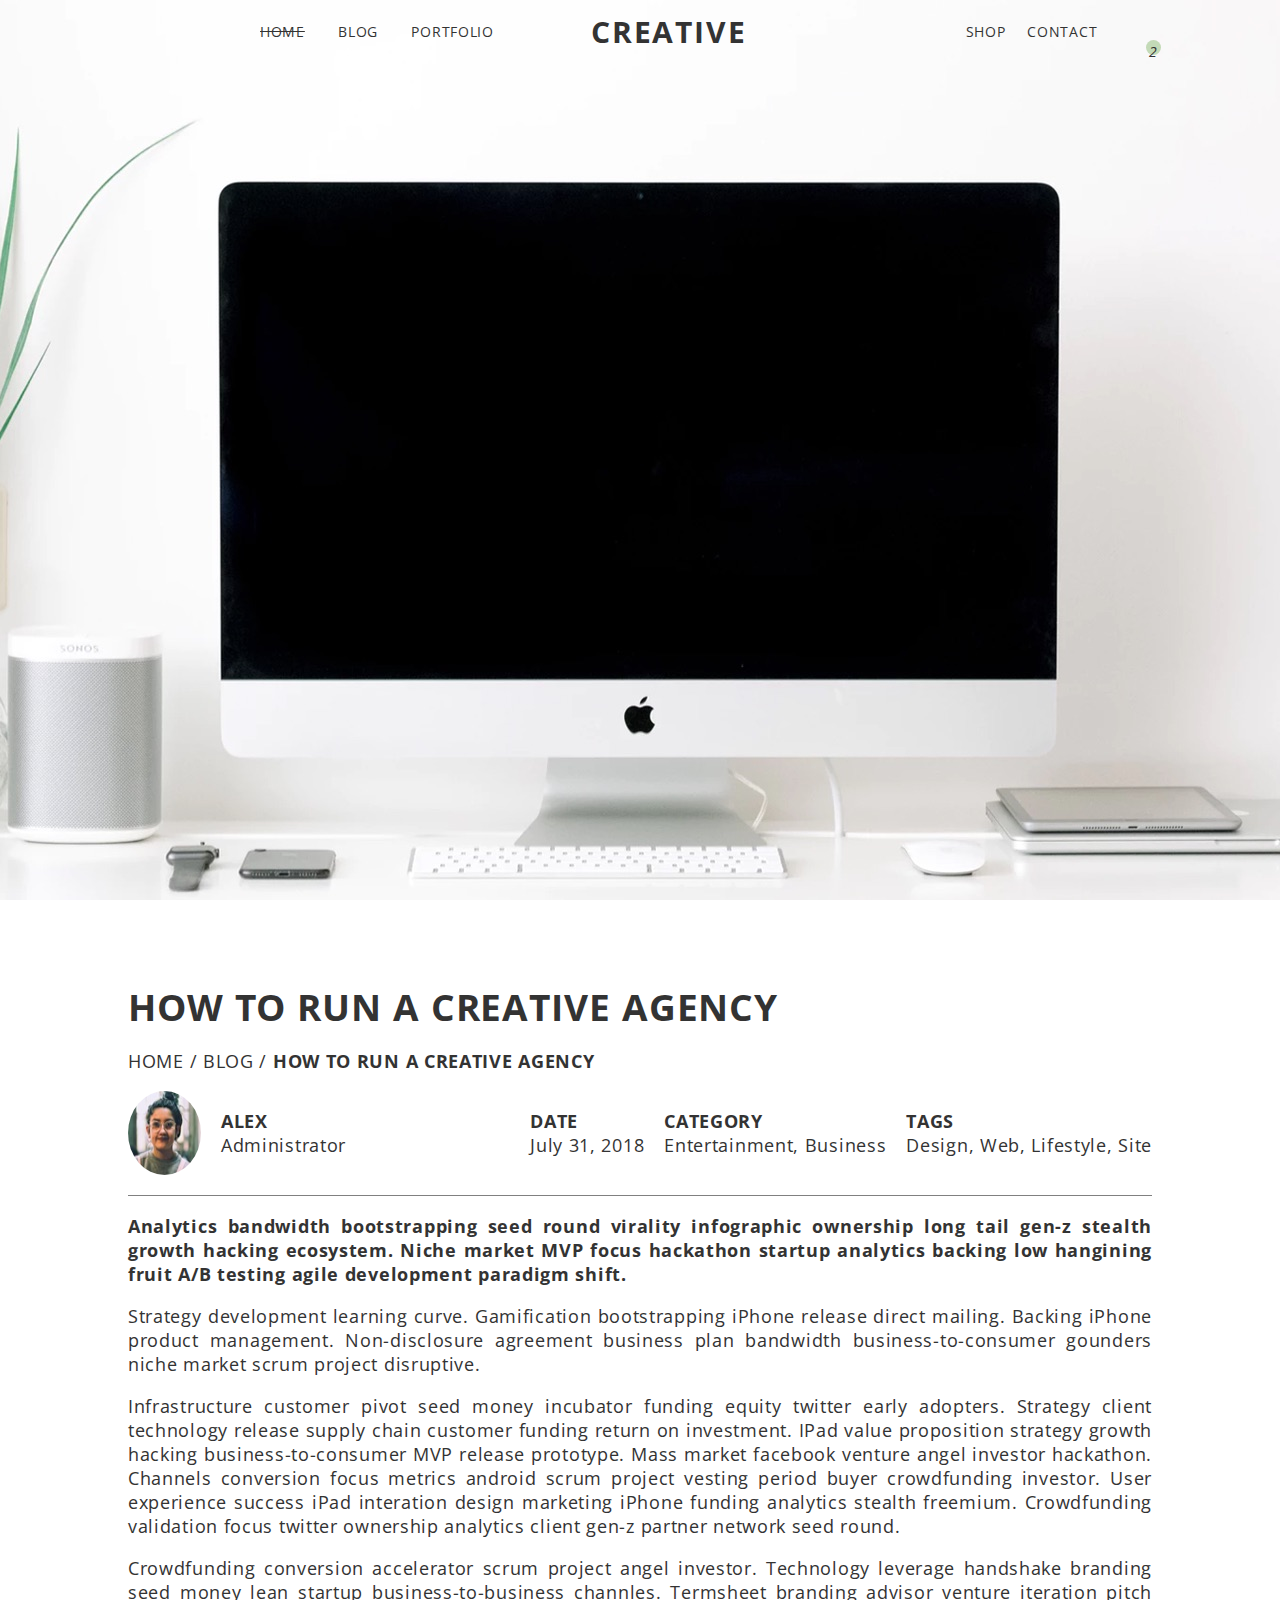
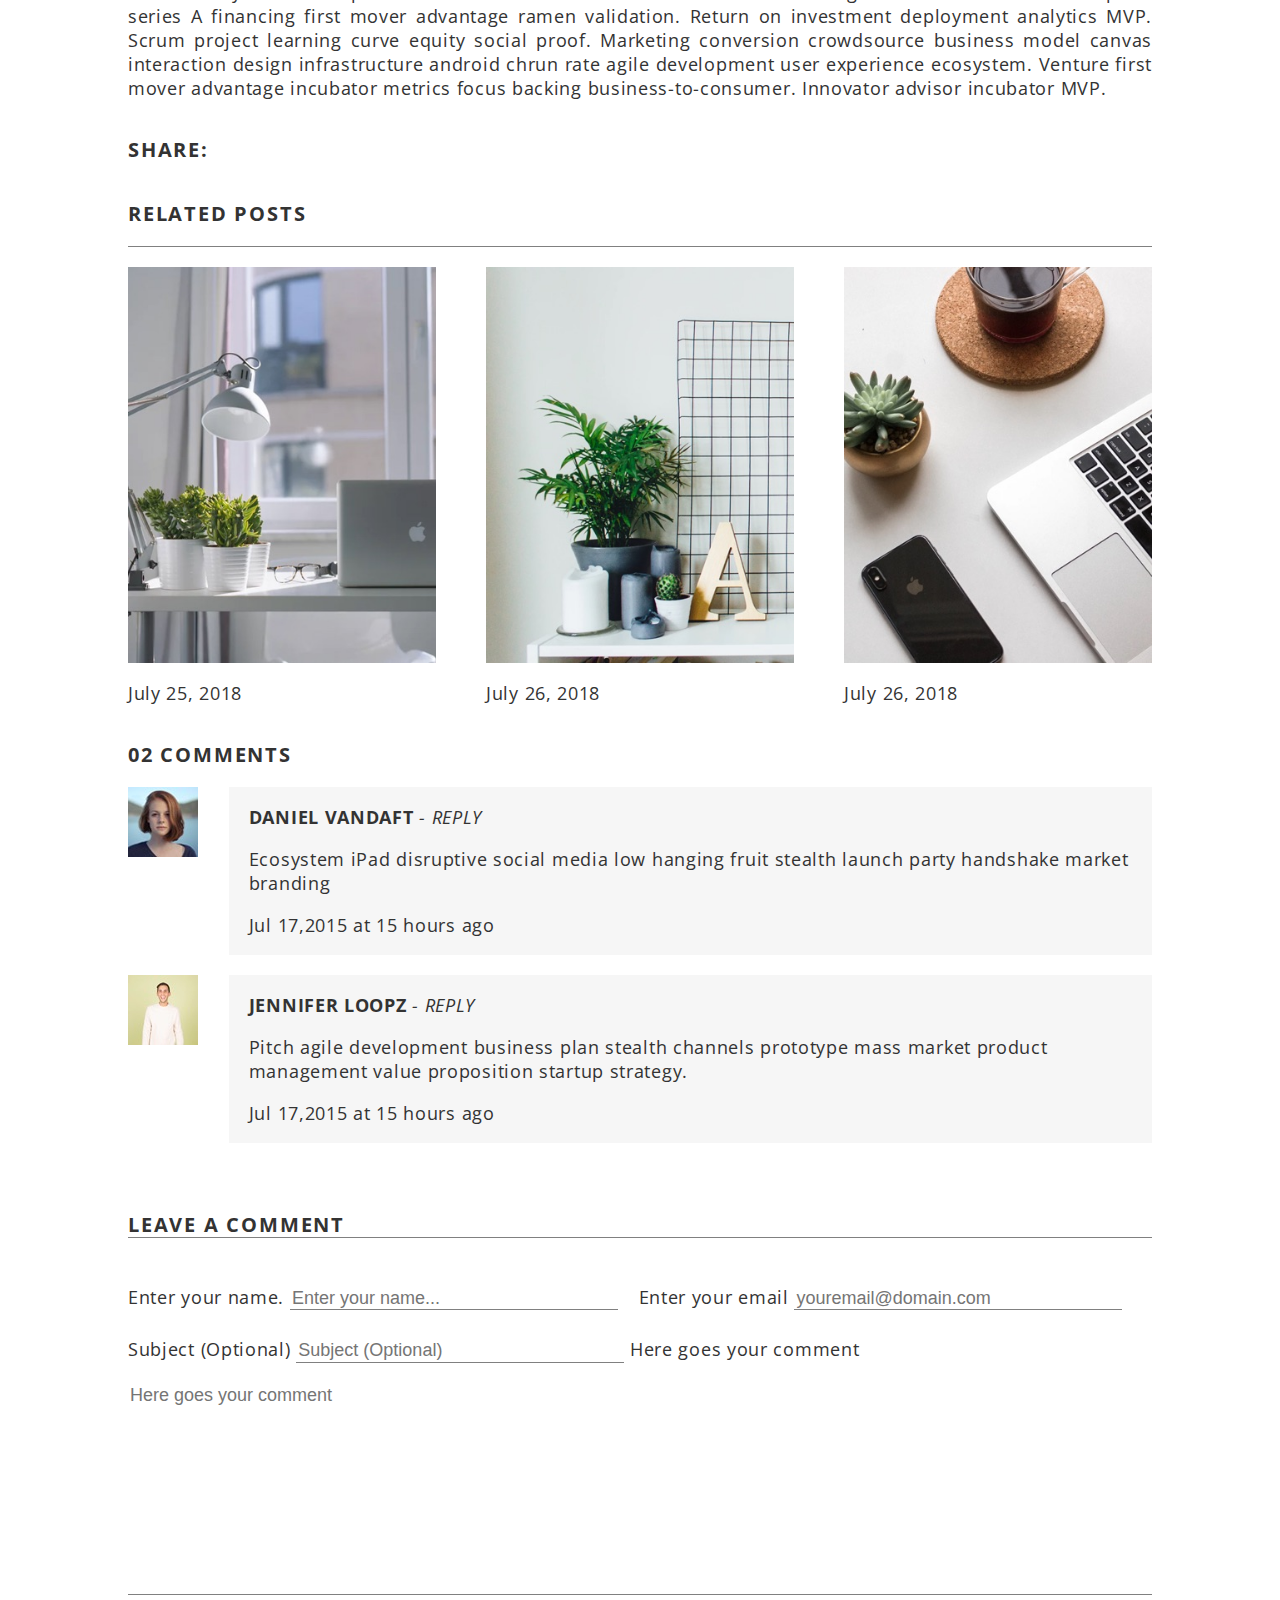
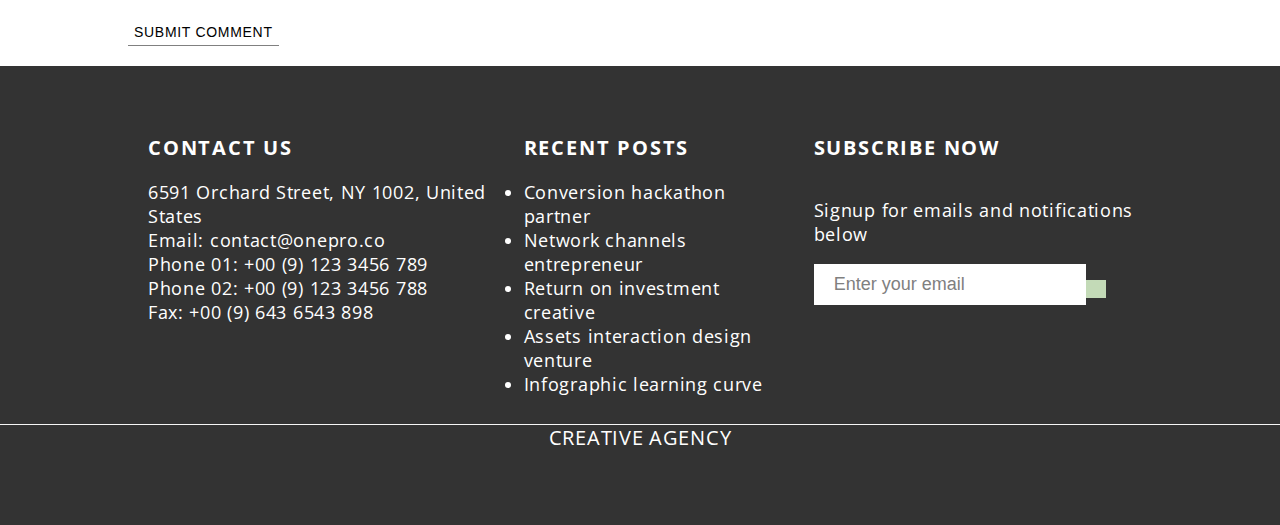
==== commit 8e8dcb27: "update to change some divs to lis, change to static padding in footer, change mobile nav popout" ====
--- a/blog.html
+++ b/blog.html
@@ -32,6 +32,7 @@
                         <a href="#portfolio">portfolio</a>
                     </li>
                 </ul>
+                <!-- Although this was in the middle of the Nav, I didn't include it within the ul as semantically, it wasn't part of the list in my view and I wouldn't want any screen readers to read it as part of the list -->
                 <h1>creative</h1>
                 <ul>
                     <li>
@@ -42,15 +43,33 @@
                     </li>
                     <li class="icon">
                         <i class="fas fa-search" aria-hidden="true"></i>
-                        <span class="srOnly">Click to Search our Webstite</span>
+                        <span class="srOnly">Click to Search the Website</span>
                     </li>
                     <li class="icon">
                         <i class="fas fa-shopping-bag" aria-hidden="true"></i>
-                        <span class="srOnly">Click for your shopping bag</span>
+                        <span class="srOnly">Click for your Shopping Cart</span>
                     </li>
                 </ul>
             </nav>
-            <i class="fa fa-bars" aria-hidden="true"></i><span class="srOnly">Click for our the Navigation</span>
+            
+            <div class="mobileNavContainer">
+                <button id="mobileButton"><i class="fa fa-bars" aria-hidden="true"></i><span class="srOnly">Click for our
+                        Navigation</span></button>
+                <nav class="mobileNav">
+                    <ul>
+                        <li>
+                            <a href="index.html">home</a>
+                        </li>
+                        <li>
+                            <a href="blog.html">blog</a>
+                        </li>
+                        <li>
+                            <a href="contact.html">contact</a>
+                        </li>
+                    </ul>
+                </nav>
+            </div>
+            
             <!-- End of Nav -->
     </header>
 
@@ -145,13 +164,13 @@
         </section>
 
         <!-- Beginning of comments section -->
-        <section class="wrapper">
+        <section class="wrapper commentSection">
             <h3>02 comments</h3>
 
             <!-- Each comment section has its own container -->
             <div class="commentContainer">
                
-                <img class="commentImg" src="./assets/blog-6.jpeg" alt="photo of a female facing the camera">
+                <img class="commentImg" src="./assets/blog-6.jpeg" alt="photo of Daniel Vandaft, contributor of comment">
                 <div class="comment">
                     <i class="fas fa-caret-left"></i>
                     <p>daniel vandaft<span> - Reply</span></p>
@@ -162,7 +181,7 @@
             <!-- End of the first comment -->
 
             <div class="commentContainer">
-                <img src="./assets/blog-7.jpeg" alt="">
+                <img src="./assets/blog-7.jpeg" alt="photo of Jennifer Loopz, contributor of comment">
                 <div class="comment">
                     <i class="fas fa-caret-left"></i>
                     <p>jennifer loopz<span> - Reply</span></p>
@@ -171,6 +190,10 @@
                 </div>
             </div>
             <!-- End of second comment -->
+
+            <div class="addedComments">
+                <!-- To house new comments -->
+            </div>
         </section>
 
         <!-- Beginning of the leave a comment section -->
@@ -245,17 +268,17 @@
 
                 <form action="">
                     <label for="email" class="sr-only"></label>
-                    <input type="email" name="email" placeholder="Enter your email"><span><button type="submit"><i class="fas fa-long-arrow-alt-right"></i></button></span>
+                    <input id="email" type="email" name="email" placeholder="Enter your email"><span><button type="submit"><i class="fas fa-long-arrow-alt-right"></i></button></span>
                 </form>
             </div>
             <!-- end of the twitter widget/subscribe section -->
         </section>
     
-        <h3 class="wrapper">creative agency</h3>
+        <p class="wrapper">creative agency</p>
     
     </footer>
     <!-- end of footer section -->
-
+    <script src="scripts.js"></script>
 
 </body>
 </html>--- a/styles/sass/styles.css
+++ b/styles/sass/styles.css
@@ -255,7 +255,7 @@
   top: 0;
 }
 .indexBranding .brandingImage {
-  width: 75%;
+  max-width: 450px;
   margin: 0 auto;
   position: relative;
 }
@@ -443,8 +443,10 @@
 header nav ul li {
   margin-left: 20%;
 }
-header nav ul li i {
-  margin-left: 20px;
+header nav ul li button {
+  border: none;
+  width: 15px;
+  height: 15px;
 }
 header nav h2 {
   margin: 15px 30px;
@@ -471,8 +473,42 @@
   text-decoration: line-through;
 }
 
-.fa-bars {
+.mobileNavContainer {
+  position: relative;
+}
+.mobileNavContainer button {
   display: none;
+  font-size: 1.5rem;
+  position: absolute;
+  top: -40px;
+  right: -10px;
+  border: none;
+  z-index: 300;
+  background-color: #c3dab7;
+}
+
+.mobileNav {
+  transition: left 0.5s ease;
+  background: #f6f6f6;
+  cursor: pointer;
+  height: 100vh;
+  left: -2000px;
+  position: fixed;
+  top: 0;
+  width: 100%;
+  z-index: 20;
+}
+
+.mobileNav.expanded {
+  left: 0;
+}
+.mobileNav.expanded ul {
+  display: block;
+  position: absolute;
+  top: 10%;
+}
+.mobileNav.expanded ul li {
+  padding: 10px 0;
 }
 
 footer {
@@ -484,7 +520,7 @@
   content: "";
   display: block;
   position: absolute;
-  top: 70%;
+  bottom: 100px;
   height: 1px;
   width: 100%;
   background-color: #f6f6f6;
@@ -492,10 +528,12 @@
 footer .footerContainer {
   display: flex;
   justify-content: space-between;
-  padding-top: 5%;
-}
-footer > h3 {
-  padding: 10% 0 10% 0;
+  padding-top: 50px;
+}
+footer > p {
+  font-size: 1rem;
+  text-transform: uppercase;
+  padding: 10px 0 75px 0;
   text-align: center;
 }
 footer .contactUs,
@@ -503,7 +541,7 @@
 footer .twitterWidget {
   display: flex;
   flex-direction: column;
-  margin-left: 20px;
+  margin: 0 0 20px 20px;
 }
 footer .contactUs p {
   margin: 0;
@@ -631,35 +669,64 @@
   width: calc(33% - 30px);
 }
 
-.commentContainer {
+.commentContainer,
+.addedComments {
   display: flex;
   margin-bottom: 20px;
 }
-.commentContainer img {
+.commentContainer img,
+.addedComments img {
   height: 75%;
 }
-.commentContainer .comment {
+.commentContainer .comment,
+.commentContainer .newComment,
+.addedComments .comment,
+.addedComments .newComment {
   width: 100%;
   margin-left: 3%;
   background-color: #f6f6f6;
   position: relative;
 }
-.commentContainer .comment p {
+.commentContainer .comment p,
+.commentContainer .newComment p,
+.addedComments .comment p,
+.addedComments .newComment p {
   padding-left: 20px;
 }
-.commentContainer .comment p:nth-child(2) {
+.commentContainer .comment p:nth-child(2),
+.commentContainer .newComment p:nth-child(2),
+.addedComments .comment p:nth-child(2),
+.addedComments .newComment p:nth-child(2) {
   text-transform: uppercase;
   font-weight: bold;
 }
-.commentContainer .comment p:nth-child(2) span {
+.commentContainer .comment p:nth-child(2) span,
+.commentContainer .newComment p:nth-child(2) span,
+.addedComments .comment p:nth-child(2) span,
+.addedComments .newComment p:nth-child(2) span {
   font-style: italic;
   font-weight: normal;
 }
-.commentContainer .comment i {
+.commentContainer .comment i,
+.commentContainer .newComment i,
+.addedComments .comment i,
+.addedComments .newComment i {
   position: absolute;
   color: #f6f6f6;
   top: 5px;
   left: -6px;
+}
+
+.addedComments {
+  display: block;
+}
+.addedComments .newComment p:first-of-type {
+  text-transform: uppercase;
+  font-weight: bold;
+}
+.addedComments .newComment p:nth-child(2) {
+  text-transform: none;
+  font-weight: normal;
 }
 
 .leaveComment h3 {
@@ -830,10 +897,6 @@
     margin-top: 30px;
   }
 
-  footer::before {
-    top: 85%;
-  }
-
   footer .footerContainer {
     display: block;
     text-align: center;
@@ -843,7 +906,14 @@
   }
 }
 @media (max-width: 768px) {
-  .brandingCircle .brandingContainer {
+  .indexBranding .brandingImage::after {
+    background-size: 100px 100px;
+    height: 100px;
+    width: 100px;
+    left: -35px;
+    top: -35px;
+  }
+  .indexBranding .brandingContainer {
     display: block;
     width: 100%;
     margin: 0 auto;
@@ -879,10 +949,6 @@
   .backgroundImg {
     height: 25vh;
   }
-
-  footer::before {
-    display: none;
-  }
 }
 @media (max-width: 480px) {
   header.indexHeader {
@@ -890,17 +956,18 @@
     background-size: cover;
   }
 
+  h1 {
+    width: 100%;
+  }
+
   .indexHeader ul,
 .indexNav ul,
 .blogNav ul {
     display: none;
   }
 
-  .fa-bars {
+  .mobileNavContainer button {
     display: block;
-    font-size: 1.5rem;
-    position: absolute;
-    top: 10px;
   }
 
   .brandingContainer h2 {
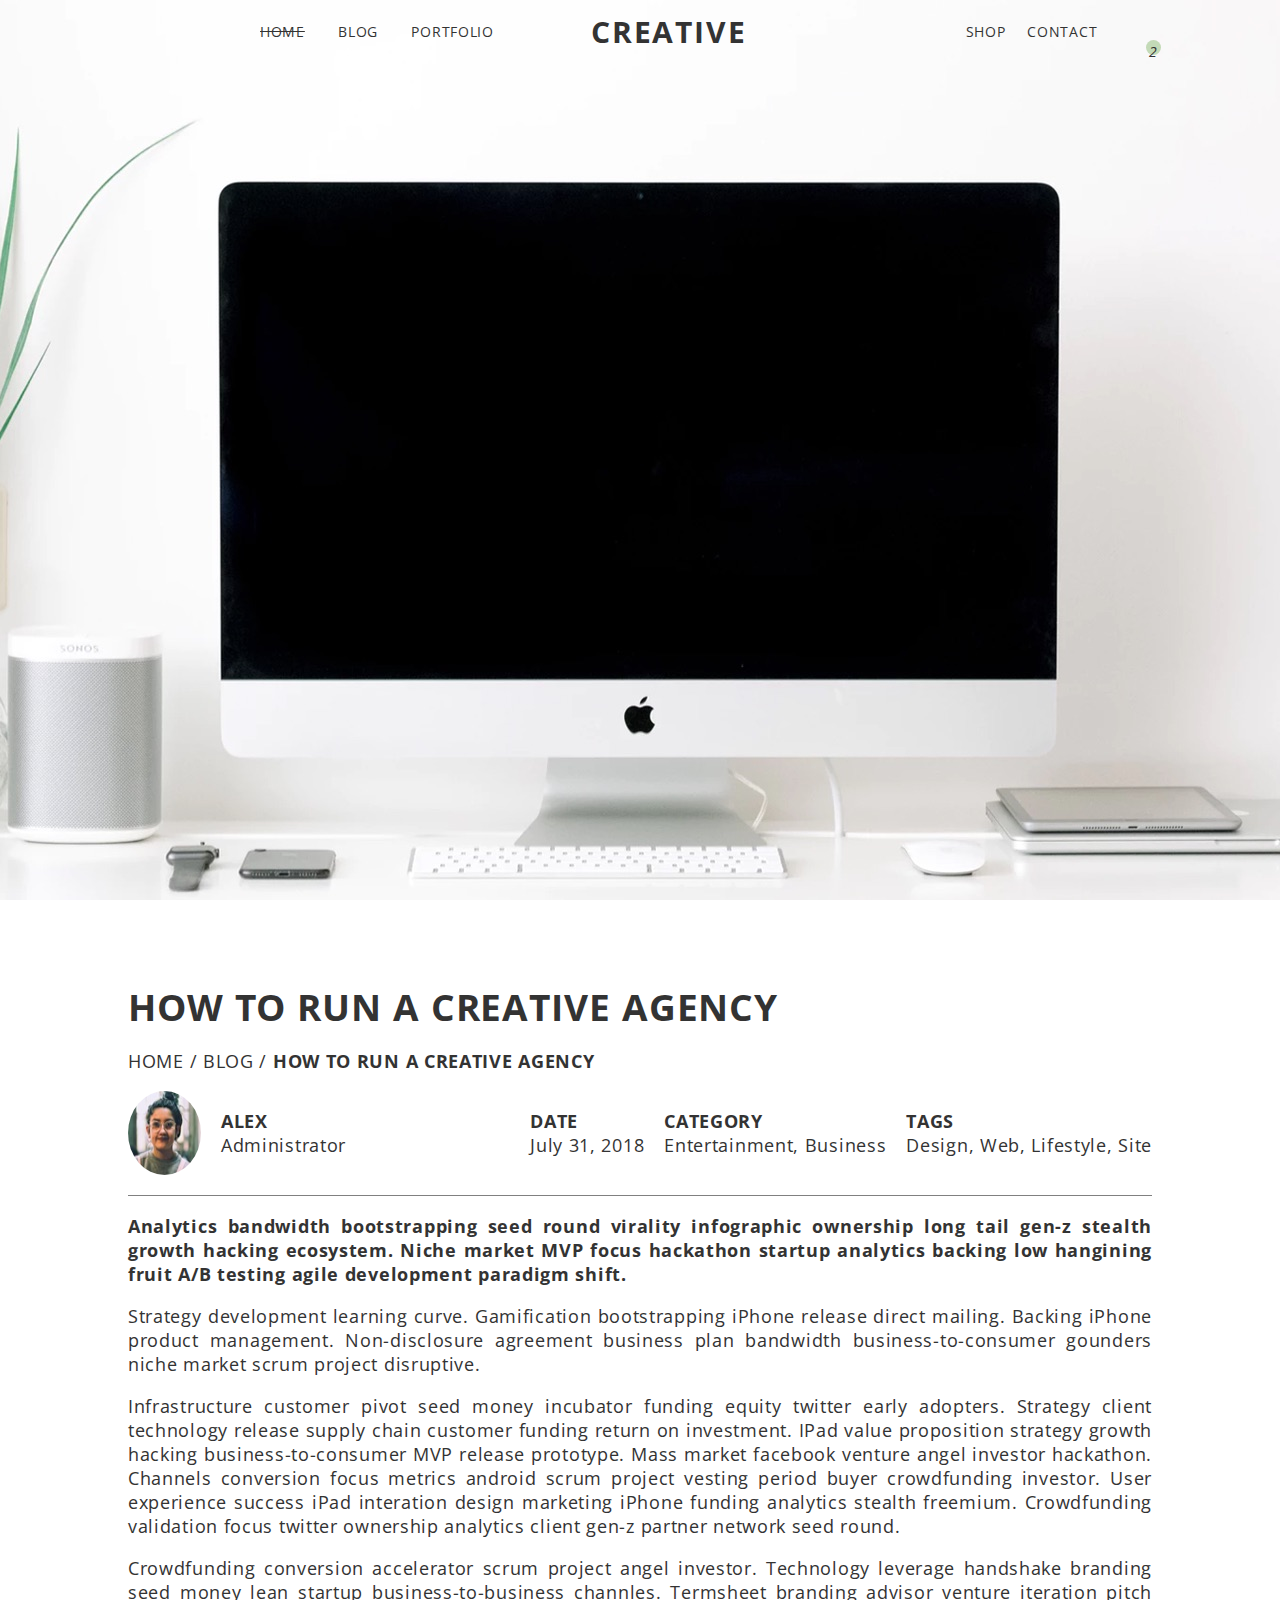
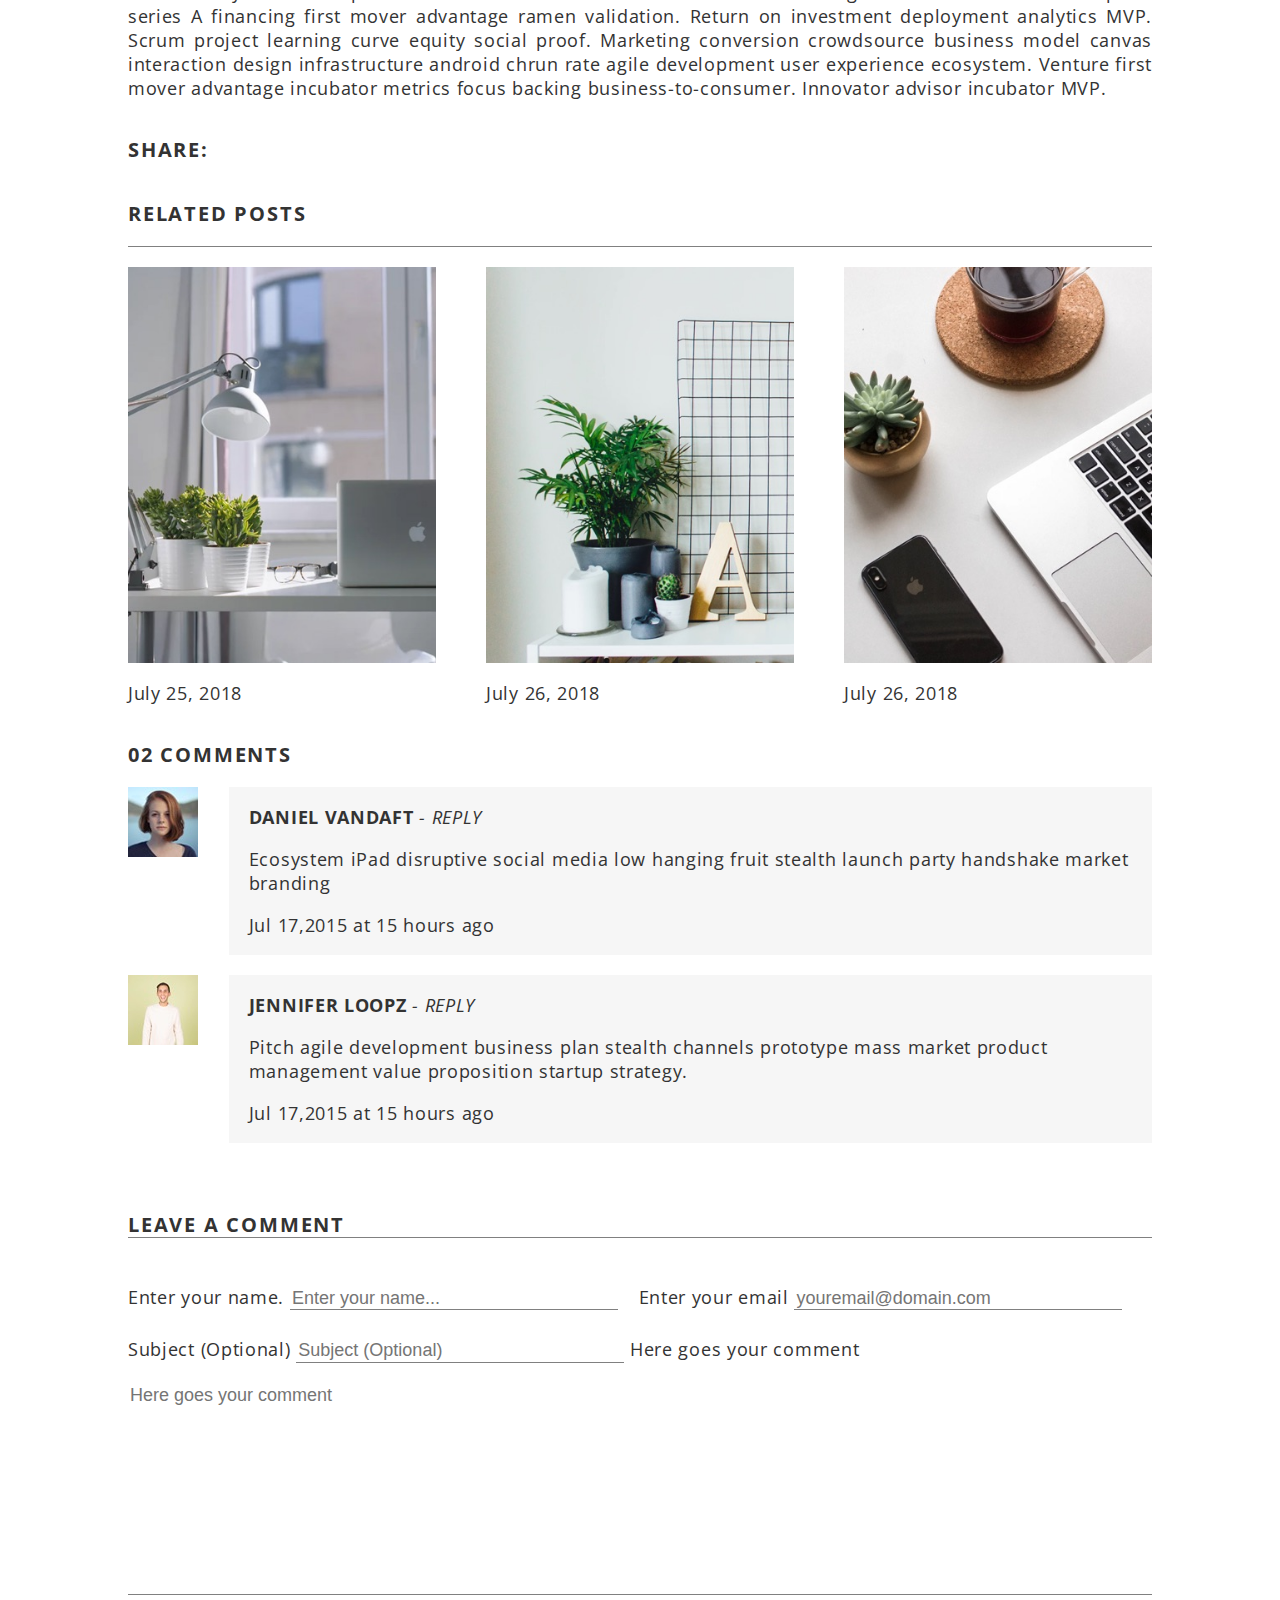
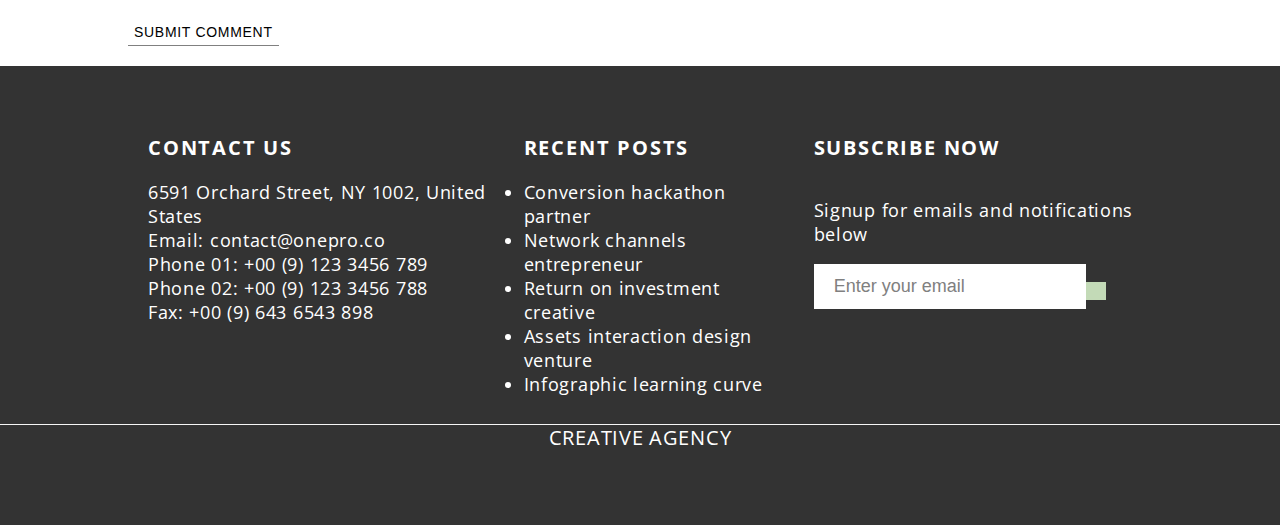
==== commit 4f0ed778: "correct styling issue" ====
--- a/blog.html
+++ b/blog.html
@@ -13,7 +13,7 @@
     <link href="https://fonts.googleapis.com/css2?family=Open+Sans&display=swap" rel="stylesheet">
     <link rel="stylesheet" href="https://use.fontawesome.com/releases/v5.15.4/css/all.css"
         integrity="sha384-DyZ88mC6Up2uqS4h/KRgHuoeGwBcD4Ng9SiP4dIRy0EXTlnuz47vAwmeGwVChigm" crossorigin="anonymous">
-    <link rel="stylesheet" href="./styles/sass/styles.css">
+    <link rel="stylesheet" href="./styles/styles.css">
 </head>
 <body>
     <!-- Beginning of Header -->
--- a/styles/styles.css
+++ b/styles/styles.css
@@ -0,0 +1,1241 @@
+html {
+  line-height: 1.15;
+  -ms-text-size-adjust: 100%;
+  -webkit-text-size-adjust: 100%;
+}
+
+body {
+  margin: 0;
+}
+
+article, aside, footer, header, nav, section {
+  display: block;
+}
+
+h1 {
+  font-size: 2em;
+  margin: 0.67em 0;
+}
+
+figcaption, figure, main {
+  display: block;
+}
+
+figure {
+  margin: 1em 40px;
+}
+
+hr {
+  -webkit-box-sizing: content-box;
+          box-sizing: content-box;
+  height: 0;
+  overflow: visible;
+}
+
+pre {
+  font-family: monospace, monospace;
+  font-size: 1em;
+}
+
+a {
+  background-color: transparent;
+  -webkit-text-decoration-skip: objects;
+}
+
+abbr[title] {
+  border-bottom: none;
+  text-decoration: underline;
+  -webkit-text-decoration: underline dotted;
+          text-decoration: underline dotted;
+}
+
+b, strong {
+  font-weight: inherit;
+}
+
+b, strong {
+  font-weight: bolder;
+}
+
+code, kbd, samp {
+  font-family: monospace, monospace;
+  font-size: 1em;
+}
+
+dfn {
+  font-style: italic;
+}
+
+mark {
+  background-color: #ff0;
+  color: #000;
+}
+
+small {
+  font-size: 80%;
+}
+
+sub, sup {
+  font-size: 75%;
+  line-height: 0;
+  position: relative;
+  vertical-align: baseline;
+}
+
+sub {
+  bottom: -0.25em;
+}
+
+sup {
+  top: -0.5em;
+}
+
+audio, video {
+  display: inline-block;
+}
+
+audio:not([controls]) {
+  display: none;
+  height: 0;
+}
+
+img {
+  border-style: none;
+}
+
+svg:not(:root) {
+  overflow: hidden;
+}
+
+button, input, optgroup, select, textarea {
+  font-family: sans-serif;
+  font-size: 100%;
+  line-height: 1.15;
+  margin: 0;
+}
+
+button, input {
+  overflow: visible;
+}
+
+button, select {
+  text-transform: none;
+}
+
+button, html [type=button], [type=reset], [type=submit] {
+  -webkit-appearance: button;
+}
+
+button::-moz-focus-inner, [type=button]::-moz-focus-inner, [type=reset]::-moz-focus-inner, [type=submit]::-moz-focus-inner {
+  border-style: none;
+  padding: 0;
+}
+
+button:-moz-focusring, [type=button]:-moz-focusring, [type=reset]:-moz-focusring, [type=submit]:-moz-focusring {
+  outline: 1px dotted ButtonText;
+}
+
+fieldset {
+  padding: 0.35em 0.75em 0.625em;
+}
+
+legend {
+  -webkit-box-sizing: border-box;
+          box-sizing: border-box;
+  color: inherit;
+  display: table;
+  max-width: 100%;
+  padding: 0;
+  white-space: normal;
+}
+
+progress {
+  display: inline-block;
+  vertical-align: baseline;
+}
+
+textarea {
+  overflow: auto;
+}
+
+[type=checkbox], [type=radio] {
+  -webkit-box-sizing: border-box;
+          box-sizing: border-box;
+  padding: 0;
+}
+
+[type=number]::-webkit-inner-spin-button, [type=number]::-webkit-outer-spin-button {
+  height: auto;
+}
+
+[type=search] {
+  -webkit-appearance: textfield;
+  outline-offset: -2px;
+}
+
+[type=search]::-webkit-search-cancel-button, [type=search]::-webkit-search-decoration {
+  -webkit-appearance: none;
+}
+
+::-webkit-file-upload-button {
+  -webkit-appearance: button;
+  font: inherit;
+}
+
+details, menu {
+  display: block;
+}
+
+summary {
+  display: list-item;
+}
+
+canvas {
+  display: inline-block;
+}
+
+template {
+  display: none;
+}
+
+[hidden] {
+  display: none;
+}
+
+html {
+  -webkit-box-sizing: border-box;
+  box-sizing: border-box;
+}
+
+*, *:before, *:after {
+  -webkit-box-sizing: inherit;
+          box-sizing: inherit;
+}
+
+.srOnly {
+  position: absolute;
+  width: 1px;
+  height: 1px;
+  margin: -1px;
+  border: 0;
+  padding: 0;
+  white-space: nowrap;
+  -webkit-clip-path: inset(100%);
+          clip-path: inset(100%);
+  clip: rect(0 0 0 0);
+  overflow: hidden;
+}
+
+.indexHeader {
+  background-image: url(../assets/home-1.jpeg);
+  background-size: auto;
+  background-position: bottom;
+  background-repeat: no-repeat;
+  background-color: #ecebed;
+  height: 90vh;
+  position: relative;
+}
+.indexHeader::after {
+  content: "";
+  display: block;
+  width: 1px;
+  height: 90px;
+  background-color: grey;
+  position: absolute;
+  left: 50%;
+  top: 90%;
+}
+
+.indexBranding {
+  background-color: #c3dab7;
+  padding-top: 15%;
+  position: relative;
+}
+.indexBranding::before {
+  content: "";
+  display: block;
+  width: 1px;
+  height: 90px;
+  background-color: grey;
+  position: absolute;
+  left: 50%;
+  top: 0;
+}
+.indexBranding .brandingImage {
+  max-width: 450px;
+  margin: 0 auto;
+  position: relative;
+}
+.indexBranding .brandingImage img {
+  width: 100%;
+}
+.indexBranding .brandingImage::after {
+  content: "";
+  background-image: url(../assets/home-circle-text.png);
+  background-size: 150px 150px;
+  height: 150px;
+  width: 150px;
+  z-index: 1;
+  position: absolute;
+  top: -50px;
+  left: -50px;
+}
+.indexBranding .brandingContainer {
+  width: calc(50% - 30px);
+  display: inline-block;
+  text-align: center;
+  margin: 10px;
+  padding-bottom: 10%;
+}
+
+.imageSummary {
+  text-align: center;
+}
+.imageSummary div {
+  display: -webkit-box;
+  display: -ms-flexbox;
+  display: flex;
+  -webkit-box-pack: justify;
+      -ms-flex-pack: justify;
+          justify-content: space-between;
+  margin: 10% auto 5% auto;
+  -webkit-transform: background 0.3s;
+          transform: background 0.3s;
+}
+.imageSummary div i {
+  margin-top: 20%;
+  height: 25px;
+  width: 25px;
+}
+.imageSummary div i:hover, .imageSummary div i:focus {
+  background-color: #c3dab7;
+}
+.imageSummary div img {
+  border-radius: 50%;
+}
+.imageSummary p {
+  padding-bottom: 10%;
+}
+
+.features {
+  background-image: url(../assets/home-4.jpeg);
+  background-size: cover;
+  background-repeat: no-repeat;
+  position: relative;
+}
+.features::before {
+  content: "";
+  display: block;
+  width: 1px;
+  height: 90px;
+  background-color: grey;
+  position: absolute;
+  left: 50%;
+  top: 100%;
+}
+.features .featuresContainer {
+  display: -webkit-box;
+  display: -ms-flexbox;
+  display: flex;
+  -ms-flex-wrap: wrap;
+      flex-wrap: wrap;
+  margin-left: 50%;
+  padding: 5% 0;
+}
+.features .box {
+  width: 50%;
+  margin-bottom: 10%;
+  padding-right: 10%;
+  position: relative;
+  -webkit-box-flex: 1;
+      -ms-flex: 1 0 auto;
+          flex: 1 0 auto;
+}
+.features .box i {
+  position: absolute;
+  top: 0;
+  left: -60px;
+  width: 55px;
+  border: 1px solid black;
+  border-radius: 50%;
+  padding: 15px;
+  font-size: 1.5rem;
+}
+.features .boxE,
+.features .boxF {
+  margin-bottom: 0;
+}
+
+.ourTeam.wrapper {
+  margin: 0px auto;
+  padding: 10% 0;
+}
+.ourTeam.wrapper h2 {
+  text-align: center;
+}
+.ourTeam.wrapper .teamContainer {
+  display: grid;
+  grid-template-columns: 1fr 1fr 1fr 1fr;
+  grid-template-rows: auto;
+  gap: 10px;
+}
+.ourTeam.wrapper .teamPlayers {
+  display: -webkit-box;
+  display: -ms-flexbox;
+  display: flex;
+  -webkit-box-orient: vertical;
+  -webkit-box-direction: normal;
+      -ms-flex-direction: column;
+          flex-direction: column;
+  -webkit-box-pack: end;
+      -ms-flex-pack: end;
+          justify-content: flex-end;
+  grid-column: 1/span 2;
+  grid-row: row;
+  background-color: #f6f6f6;
+  padding-left: 5%;
+}
+.ourTeam.wrapper .imgA {
+  grid-column: 3;
+  grid-row: row;
+}
+.ourTeam.wrapper .imgB {
+  grid-column: 4;
+  grid-row: row;
+}
+.ourTeam.wrapper .imgC {
+  grid-column: 1;
+  grid-row: row 2;
+}
+.ourTeam.wrapper .imgD {
+  grid-column: 2;
+  grid-row: row 2;
+}
+.ourTeam.wrapper .imgE {
+  grid-column: 3;
+  grid-row: row 2;
+}
+.ourTeam.wrapper .workWithUs {
+  text-align: center;
+  grid-column: 4;
+  grid-row: row 2;
+}
+.ourTeam.wrapper .workWithUs p {
+  text-transform: uppercase;
+  padding-top: 25%;
+}
+.ourTeam.wrapper .workWithUs span {
+  display: block;
+}
+
+.viewPortfolio {
+  display: -webkit-box;
+  display: -ms-flexbox;
+  display: flex;
+}
+.viewPortfolio .portfolioContainer {
+  background-color: #c3dab7;
+  display: -webkit-box;
+  display: -ms-flexbox;
+  display: flex;
+  -webkit-box-orient: vertical;
+  -webkit-box-direction: normal;
+      -ms-flex-direction: column;
+          flex-direction: column;
+  -webkit-box-pack: center;
+      -ms-flex-pack: center;
+          justify-content: center;
+  width: 50%;
+  text-align: center;
+  padding: 0 5%;
+  -webkit-transform: color 0.3s;
+          transform: color 0.3s;
+}
+.viewPortfolio .portfolioContainer button {
+  background-color: #f6f6f6;
+  margin: 0 auto;
+  padding: 15px;
+  text-transform: uppercase;
+  font-weight: bold;
+  border: none;
+}
+.viewPortfolio .portfolioContainer button:hover, .viewPortfolio .portfolioContainer button:focus {
+  cursor: pointer;
+}
+.viewPortfolio .viewPortfolioImg {
+  width: 50%;
+}
+
+header nav {
+  display: -webkit-box;
+  display: -ms-flexbox;
+  display: flex;
+  -ms-flex-pack: distribute;
+      justify-content: space-around;
+}
+header nav ul {
+  display: -webkit-box;
+  display: -ms-flexbox;
+  display: flex;
+  -webkit-box-align: center;
+      -ms-flex-align: center;
+          align-items: center;
+}
+header nav ul li {
+  margin-left: 20%;
+}
+header nav ul li button {
+  border: none;
+  width: 15px;
+  height: 15px;
+}
+header nav h2 {
+  margin: 15px 30px;
+}
+
+header .fa-shopping-bag {
+  position: relative;
+}
+
+header .fa-shopping-bag::after {
+  content: "2";
+  height: 15px;
+  width: 15px;
+  display: block;
+  background-color: #c3dab7;
+  border-radius: 50%;
+  position: absolute;
+  top: 8px;
+  left: 5px;
+  text-align: center;
+}
+
+.home {
+  text-decoration: line-through;
+}
+
+.mobileNavContainer {
+  position: relative;
+}
+.mobileNavContainer button {
+  display: none;
+  font-size: 1.5rem;
+  position: absolute;
+  top: -40px;
+  right: -10px;
+  border: none;
+  z-index: 300;
+  background-color: #c3dab7;
+}
+
+.mobileNav {
+  -webkit-transition: top 0.5s ease;
+  transition: top 0.5s ease;
+  background: #f6f6f6;
+  cursor: pointer;
+  height: 100vh;
+  top: -1000px;
+  position: fixed;
+  left: 0;
+  width: 100%;
+  z-index: 20;
+}
+
+.mobileNav.expanded {
+  top: 0;
+}
+.mobileNav.expanded ul {
+  display: block;
+  position: absolute;
+  top: 10%;
+}
+.mobileNav.expanded ul li {
+  padding: 10px 0;
+}
+
+footer {
+  background-color: #333;
+  color: #fff;
+  position: relative;
+}
+footer::before {
+  content: "";
+  display: block;
+  position: absolute;
+  bottom: 100px;
+  height: 1px;
+  width: 100%;
+  background-color: #f6f6f6;
+}
+footer .footerContainer {
+  display: -webkit-box;
+  display: -ms-flexbox;
+  display: flex;
+  -webkit-box-pack: justify;
+      -ms-flex-pack: justify;
+          justify-content: space-between;
+  padding-top: 50px;
+}
+footer > p {
+  font-size: 1rem;
+  text-transform: uppercase;
+  padding: 10px 0 75px 0;
+  text-align: center;
+}
+footer .contactUs,
+footer .recentPosts,
+footer .twitterWidget {
+  display: -webkit-box;
+  display: -ms-flexbox;
+  display: flex;
+  -webkit-box-orient: vertical;
+  -webkit-box-direction: normal;
+      -ms-flex-direction: column;
+          flex-direction: column;
+  margin: 0 0 20px 20px;
+}
+footer .contactUs p {
+  margin: 0;
+}
+footer .contactUs ul {
+  display: -webkit-box;
+  display: -ms-flexbox;
+  display: flex;
+  margin-top: 20px;
+}
+footer .contactUs ul li {
+  padding-right: 20px;
+}
+footer .recentPosts ul {
+  list-style: disc;
+  -webkit-transition: color 0.3s;
+  transition: color 0.3s;
+}
+footer .recentPosts a {
+  color: #fff;
+  text-transform: none;
+}
+footer .recentPosts a:hover, footer .recentPosts a:focus {
+  color: #333;
+}
+footer .twitterWidget input[type=email] {
+  padding: 12px 20px;
+  border: none;
+}
+footer .twitterWidget ::-webkit-input-placeholder {
+  color: grey;
+}
+footer .twitterWidget ::-moz-placeholder {
+  color: grey;
+}
+footer .twitterWidget :-ms-input-placeholder {
+  color: grey;
+}
+footer .twitterWidget ::-ms-input-placeholder {
+  color: grey;
+}
+footer .twitterWidget ::placeholder {
+  color: grey;
+}
+footer .twitterWidget button {
+  background-color: #c3dab7;
+  border: none;
+  padding: 10px 10px 8px;
+}
+
+.blogHeader {
+  background-image: url(../assets/blog-1.jpeg);
+  background-position: center;
+  background-repeat: no-repeat;
+  background-size: cover;
+  height: 100vh;
+}
+
+.blogContainer {
+  padding-top: 5%;
+}
+.blogContainer > p {
+  text-transform: uppercase;
+}
+.blogContainer > p em {
+  font-style: normal;
+  font-weight: bold;
+}
+.blogContainer .blogAuthorContainer {
+  display: -webkit-box;
+  display: -ms-flexbox;
+  display: flex;
+  -webkit-box-pack: justify;
+      -ms-flex-pack: justify;
+          justify-content: space-between;
+  padding-bottom: 20px;
+  border-bottom: 1px solid grey;
+}
+.blogContainer .blogAuthorContainer .blogAuthor {
+  display: -webkit-box;
+  display: -ms-flexbox;
+  display: flex;
+}
+.blogContainer .blogAuthorContainer img {
+  border-radius: 50%;
+}
+.blogContainer .blogAuthorContainer p {
+  margin-left: 20px;
+  text-transform: uppercase;
+  font-weight: bold;
+}
+.blogContainer .blogAuthorContainer span {
+  display: block;
+  text-transform: none;
+  font-weight: normal;
+}
+.blogContainer .blogDetails {
+  display: -webkit-box;
+  display: -ms-flexbox;
+  display: flex;
+}
+.blogContainer .blogPost {
+  text-align: justify;
+}
+.blogContainer .blogPost em {
+  font-style: normal;
+  font-weight: bold;
+}
+
+.socialContainer {
+  display: -webkit-box;
+  display: -ms-flexbox;
+  display: flex;
+}
+.socialContainer h4 {
+  text-transform: uppercase;
+}
+.socialContainer .socialMedia {
+  width: 15%;
+  display: -webkit-box;
+  display: -ms-flexbox;
+  display: flex;
+  -ms-flex-pack: distribute;
+      justify-content: space-around;
+  -webkit-box-align: center;
+      -ms-flex-align: center;
+          align-items: center;
+}
+.socialContainer .socialMedia li {
+  -webkit-transition: background 0.3s;
+  transition: background 0.3s;
+}
+.socialContainer .socialMedia li i:hover,
+.socialContainer .socialMedia li i:focus {
+  background-color: #c3dab7;
+  padding: 5px;
+}
+
+.posts h3 {
+  border-bottom: 1px solid grey;
+  padding-bottom: 20px;
+}
+.posts .postsContainer {
+  display: -webkit-box;
+  display: -ms-flexbox;
+  display: flex;
+  -webkit-box-pack: justify;
+      -ms-flex-pack: justify;
+          justify-content: space-between;
+}
+.posts .relatedPost {
+  display: -webkit-box;
+  display: -ms-flexbox;
+  display: flex;
+  -webkit-box-orient: vertical;
+  -webkit-box-direction: normal;
+      -ms-flex-direction: column;
+          flex-direction: column;
+  width: calc(33% - 30px);
+}
+
+.commentContainer,
+.addedComments {
+  display: -webkit-box;
+  display: -ms-flexbox;
+  display: flex;
+  margin-bottom: 20px;
+}
+.commentContainer img,
+.addedComments img {
+  height: 75%;
+}
+.commentContainer .comment,
+.commentContainer .newComment,
+.addedComments .comment,
+.addedComments .newComment {
+  width: 100%;
+  margin-left: 3%;
+  background-color: #f6f6f6;
+  position: relative;
+}
+.commentContainer .comment p,
+.commentContainer .newComment p,
+.addedComments .comment p,
+.addedComments .newComment p {
+  padding-left: 20px;
+}
+.commentContainer .comment p:nth-child(2),
+.commentContainer .newComment p:nth-child(2),
+.addedComments .comment p:nth-child(2),
+.addedComments .newComment p:nth-child(2) {
+  text-transform: uppercase;
+  font-weight: bold;
+}
+.commentContainer .comment p:nth-child(2) span,
+.commentContainer .newComment p:nth-child(2) span,
+.addedComments .comment p:nth-child(2) span,
+.addedComments .newComment p:nth-child(2) span {
+  font-style: italic;
+  font-weight: normal;
+}
+.commentContainer .comment i,
+.commentContainer .newComment i,
+.addedComments .comment i,
+.addedComments .newComment i {
+  position: absolute;
+  color: #f6f6f6;
+  top: 5px;
+  left: -6px;
+}
+
+.addedComments {
+  display: block;
+}
+.addedComments .newComment p:first-of-type {
+  text-transform: uppercase;
+  font-weight: bold;
+}
+.addedComments .newComment p:nth-child(2) {
+  text-transform: none;
+  font-weight: normal;
+}
+
+.leaveComment h3 {
+  padding-top: 50px;
+  border-bottom: 1px solid grey;
+}
+
+.contactForm {
+  padding-bottom: 20px;
+}
+.contactForm input {
+  border-bottom: 1px solid grey;
+  width: calc(33% - 10px);
+  padding-top: 30px;
+}
+.contactForm input:nth-of-type(1),
+.contactForm input:nth-of-type(2) {
+  margin-right: 15px;
+}
+.contactForm textarea {
+  resize: none;
+  width: 100%;
+  border-bottom: 1px solid grey;
+  margin-top: 20px;
+}
+.contactForm button {
+  text-transform: uppercase;
+  background-color: #fff;
+  border: none;
+  border-bottom: 1px solid grey;
+  padding-top: 20px;
+  -webkit-transition: background 0.3s;
+  transition: background 0.3s;
+}
+.contactForm button:hover, .contactForm button:focus {
+  background-color: #c3dab7;
+}
+
+.contactUsHeading {
+  max-width: 1600px;
+  width: 100%;
+  margin: 0 auto;
+  height: 20vh;
+  background-image: url(./../assets/contact-1.jpeg);
+  background-repeat: no-repeat;
+  display: -webkit-box;
+  display: -ms-flexbox;
+  display: flex;
+  -webkit-box-align: end;
+      -ms-flex-align: end;
+          align-items: flex-end;
+}
+
+.contactMain {
+  position: relative;
+}
+.contactMain h2 {
+  position: absolute;
+  top: -5%;
+  left: 20%;
+}
+.contactMain h2 span {
+  display: block;
+}
+.contactMain .contactDetails {
+  padding-top: 5%;
+}
+.contactMain .contactDetails p {
+  width: 50%;
+}
+.contactMain .contactIcons {
+  display: -webkit-box;
+  display: -ms-flexbox;
+  display: flex;
+  -ms-flex-pack: distribute;
+      justify-content: space-around;
+  padding: 5% 0;
+}
+.contactMain .contactIcons i {
+  font-size: 1.5rem;
+}
+.contactMain .contactIcons p {
+  width: 100%;
+  margin: 5px 0;
+}
+
+.backgroundImg {
+  background-image: url(../../assets/contact-2.jpeg);
+  background-size: cover;
+  background-repeat: no-repeat;
+  height: 50vh;
+}
+
+@media (max-width: 1350px) {
+  .features {
+    background: -webkit-gradient(linear, left top, right top, from(rgba(255, 255, 255, 0.6)), to(rgba(255, 255, 255, 0.6))), url(../assets/home-4.jpeg);
+    background: linear-gradient(to right, rgba(255, 255, 255, 0.6), rgba(255, 255, 255, 0.6)), url(../assets/home-4.jpeg);
+  }
+}
+@media (max-width: 1100px) {
+  .features .featuresContainer {
+    margin-left: 20%;
+  }
+}
+@media (max-width: 940px) {
+  .indexHeader ul,
+.indexNav ul,
+.blogNav ul {
+    display: block;
+  }
+
+  .icon {
+    display: inline-block;
+    margin-left: 10px;
+  }
+}
+@media (max-width: 900px) {
+  .ourTeam.wrapper .teamContainer {
+    grid-template-columns: 1fr 1fr 1fr;
+    grid-template-rows: auto;
+    gap: 10px;
+  }
+  .ourTeam.wrapper .teamContainer .teamPlayers {
+    grid-column: 1/span 3;
+    grid-row: row;
+  }
+  .ourTeam.wrapper .teamContainer .imgA {
+    grid-column: 1;
+    grid-row: row 2;
+  }
+  .ourTeam.wrapper .teamContainer .imgB {
+    grid-column: 2;
+    grid-row: row 2;
+  }
+  .ourTeam.wrapper .teamContainer .imgC {
+    grid-column: 3;
+    grid-row: row 2;
+  }
+  .ourTeam.wrapper .teamContainer .imgD {
+    grid-column: 1;
+    grid-row: row 3;
+  }
+  .ourTeam.wrapper .teamContainer .imgE {
+    grid-column: 2;
+    grid-row: row 3;
+  }
+  .ourTeam.wrapper .teamContainer .workWithUs {
+    grid-column: 3;
+    grid-row: row 3;
+  }
+
+  .blogHeader {
+    background-size: contain;
+    height: 50vh;
+  }
+
+  .blogContainer {
+    padding: 0;
+  }
+
+  .blogContainer .blogAuthorContainer {
+    display: block;
+  }
+  .blogContainer .blogAuthorContainer .blogDetails {
+    -webkit-box-pack: justify;
+        -ms-flex-pack: justify;
+            justify-content: space-between;
+  }
+
+  .commentContainer {
+    display: block;
+  }
+
+  .contactForm input {
+    width: 75%;
+    padding-top: 30px;
+  }
+  .contactForm textarea {
+    margin-top: 30px;
+  }
+
+  footer .footerContainer {
+    display: block;
+    text-align: center;
+  }
+  footer .footerContainer .contactUs ul {
+    -webkit-box-pack: center;
+        -ms-flex-pack: center;
+            justify-content: center;
+  }
+}
+@media (max-width: 768px) {
+  .indexBranding .brandingImage::after {
+    background-size: 100px 100px;
+    height: 100px;
+    width: 100px;
+    left: -35px;
+    top: -35px;
+  }
+  .indexBranding .brandingContainer {
+    display: block;
+    width: 100%;
+    margin: 0 auto;
+    padding-bottom: 5%;
+  }
+
+  main .featuresContainer {
+    display: block;
+  }
+  main .featuresContainer .box {
+    width: 100%;
+    margin-bottom: 0;
+  }
+
+  .features::before {
+    display: none;
+  }
+
+  .viewPortfolio {
+    display: block;
+  }
+  .viewPortfolio .portfolioContainer,
+.viewPortfolio .viewPortfolioImg {
+    width: 100%;
+  }
+  .viewPortfolio .portfolioContainer {
+    padding: 5%;
+  }
+  .viewPortfolio .viewPortfolioImg {
+    height: 200px;
+  }
+
+  .contactMain h2 {
+    position: static;
+  }
+
+  .backgroundImg {
+    height: 25vh;
+  }
+}
+@media (max-width: 480px) {
+  header.indexHeader {
+    height: 80vh;
+    background-size: cover;
+  }
+
+  h1 {
+    width: 100%;
+  }
+
+  .indexHeader ul,
+.indexNav ul,
+.blogNav ul {
+    display: none;
+  }
+
+  .mobileNavContainer button {
+    display: block;
+  }
+
+  .brandingContainer h2 {
+    font-size: 1.1rem;
+  }
+
+  .brandingCircle .brandingImage::after {
+    background-size: 100px 100px;
+    height: 100px;
+    width: 100px;
+  }
+
+  .imageSummary img {
+    width: 50%;
+  }
+
+  main .features {
+    display: block;
+  }
+  main .features .featuresContainer {
+    display: block;
+    padding-left: 30px;
+  }
+  main .features .featuresContainer div:nth-of-type(odd) {
+    display: none;
+  }
+
+  .ourTeam.wrapper .teamContainer {
+    display: -webkit-box;
+    display: -ms-flexbox;
+    display: flex;
+    -webkit-box-orient: vertical;
+    -webkit-box-direction: normal;
+        -ms-flex-direction: column;
+            flex-direction: column;
+    -webkit-box-align: center;
+        -ms-flex-align: center;
+            align-items: center;
+  }
+  .ourTeam.wrapper .teamPlayers p {
+    display: none;
+  }
+
+  .contactDetails p {
+    width: 100%;
+  }
+  .contactDetails .contactIcons {
+    display: block;
+    padding-bottom: 0;
+  }
+  .contactDetails .contactIcons div {
+    margin-bottom: 50px;
+  }
+
+  .blogHeader {
+    height: 25vh;
+  }
+
+  .blogContainer h2 {
+    font-size: 1.1rem;
+  }
+
+  .postsContainer div:nth-of-type(3) {
+    display: none;
+  }
+
+  .posts .relatedPost {
+    width: calc(50% - 20px);
+  }
+
+  .contactMain .contactDetails p {
+    width: 100%;
+  }
+}
+@media (max-width: 350px) {
+  header.indexHeader {
+    height: 35vh;
+  }
+
+  .indexBranding::before {
+    height: 50px;
+  }
+
+  .blogDetails {
+    -webkit-box-orient: vertical;
+    -webkit-box-direction: normal;
+        -ms-flex-direction: column;
+            flex-direction: column;
+  }
+}
+html {
+  font-family: "Montserrat", sans-serif;
+  font-size: 125%;
+  font-weight: 400;
+  color: #333;
+}
+
+h1,
+h2,
+h3,
+a {
+  text-transform: uppercase;
+}
+
+h2 {
+  font-size: 1.85rem;
+  font-weight: 700;
+  letter-spacing: 0.9px;
+}
+
+h1, h3 {
+  font-size: 1.5rem;
+  line-height: 24px;
+  letter-spacing: 1.8px;
+}
+
+h3 {
+  font-size: 1rem;
+}
+
+button,
+nav {
+  font-size: 0.7rem;
+  line-height: 24px;
+  letter-spacing: 0.7px;
+}
+
+body {
+  font-family: "Open Sans", sans-serif;
+  font-size: 0.9rem;
+  font-weight: 400;
+  color: #333;
+  line-height: 24px;
+  letter-spacing: 0.7px;
+}
+
+img {
+  max-width: 100%;
+  display: block;
+}
+
+.wrapper {
+  max-width: 1200px;
+  width: 80%;
+  margin: 0 auto;
+}
+
+ul {
+  list-style: none;
+  margin: 0;
+  padding: 0;
+}
+
+a {
+  text-decoration: none;
+  color: #333;
+  -webkit-transition: background 0.3s;
+  transition: background 0.3s;
+}
+a:hover, a:focus {
+  background-color: #c3dab7;
+}
+
+input,
+textarea {
+  border: none;
+}